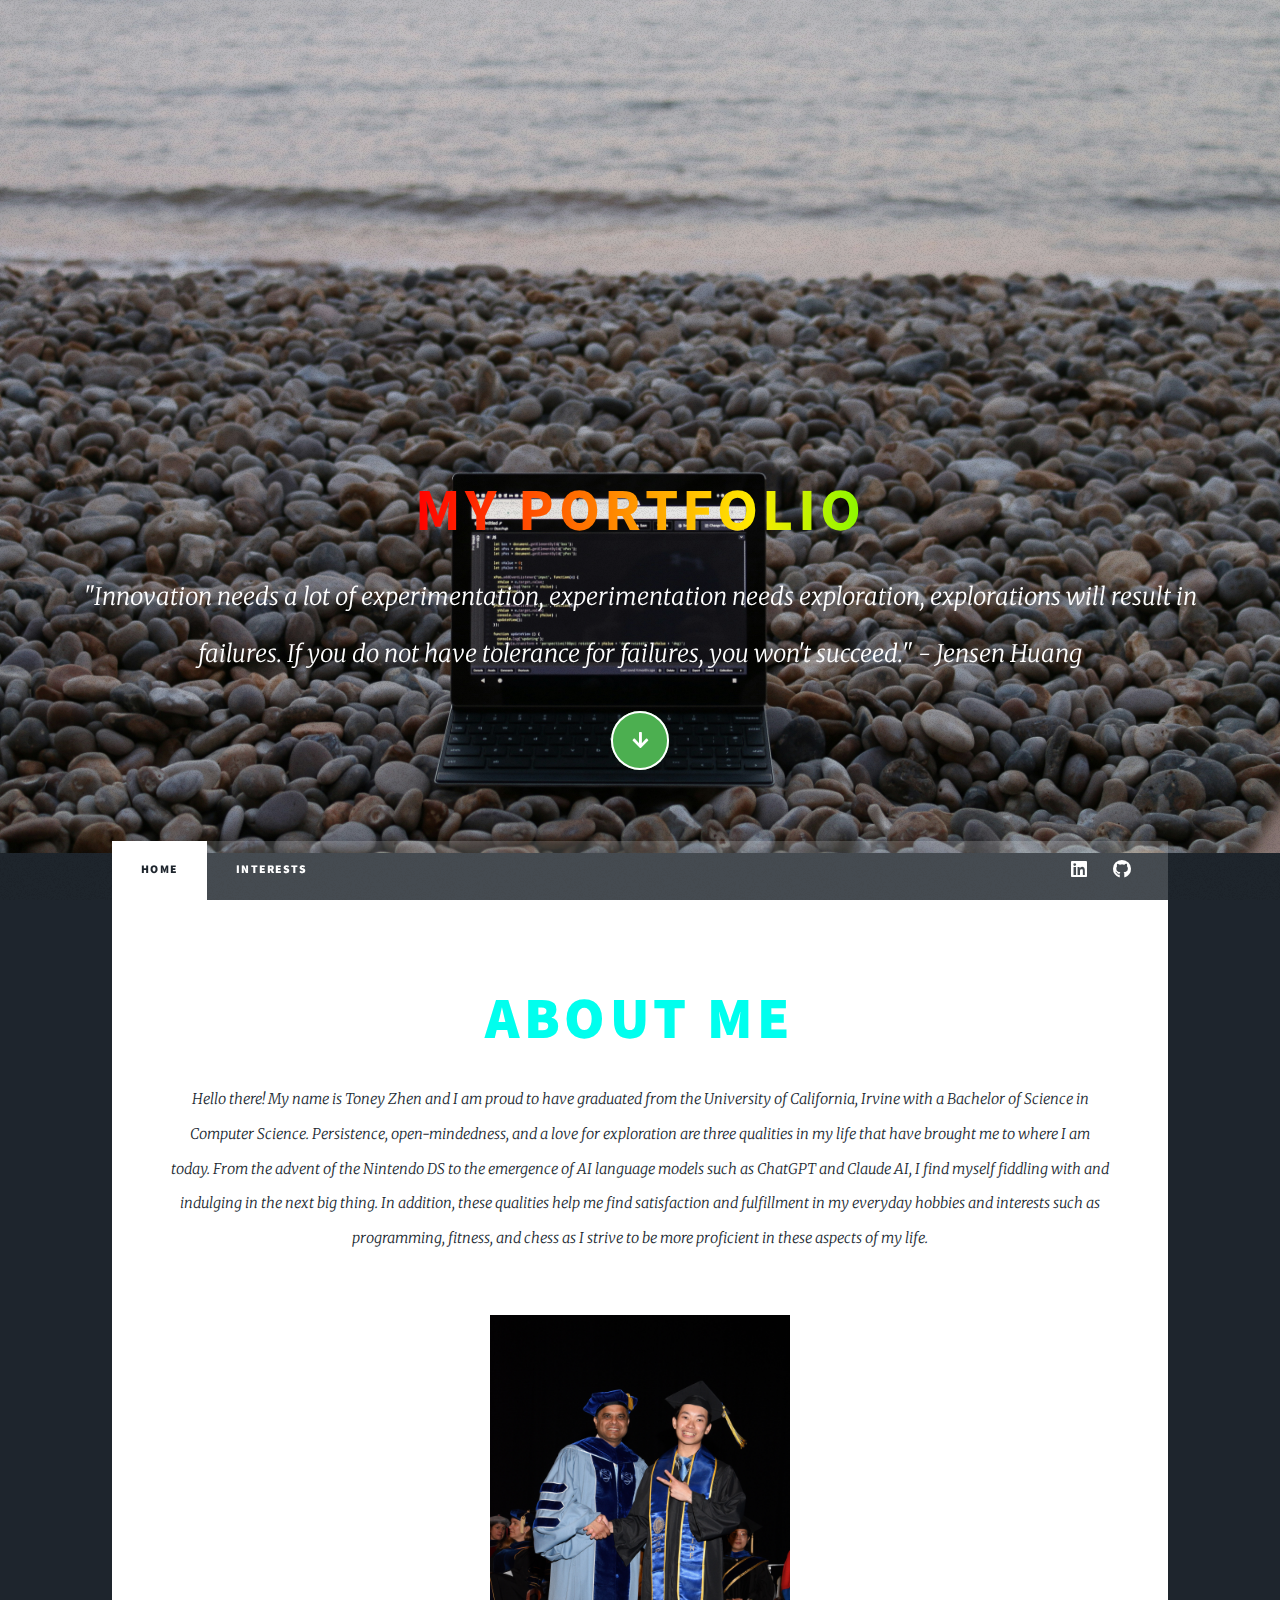
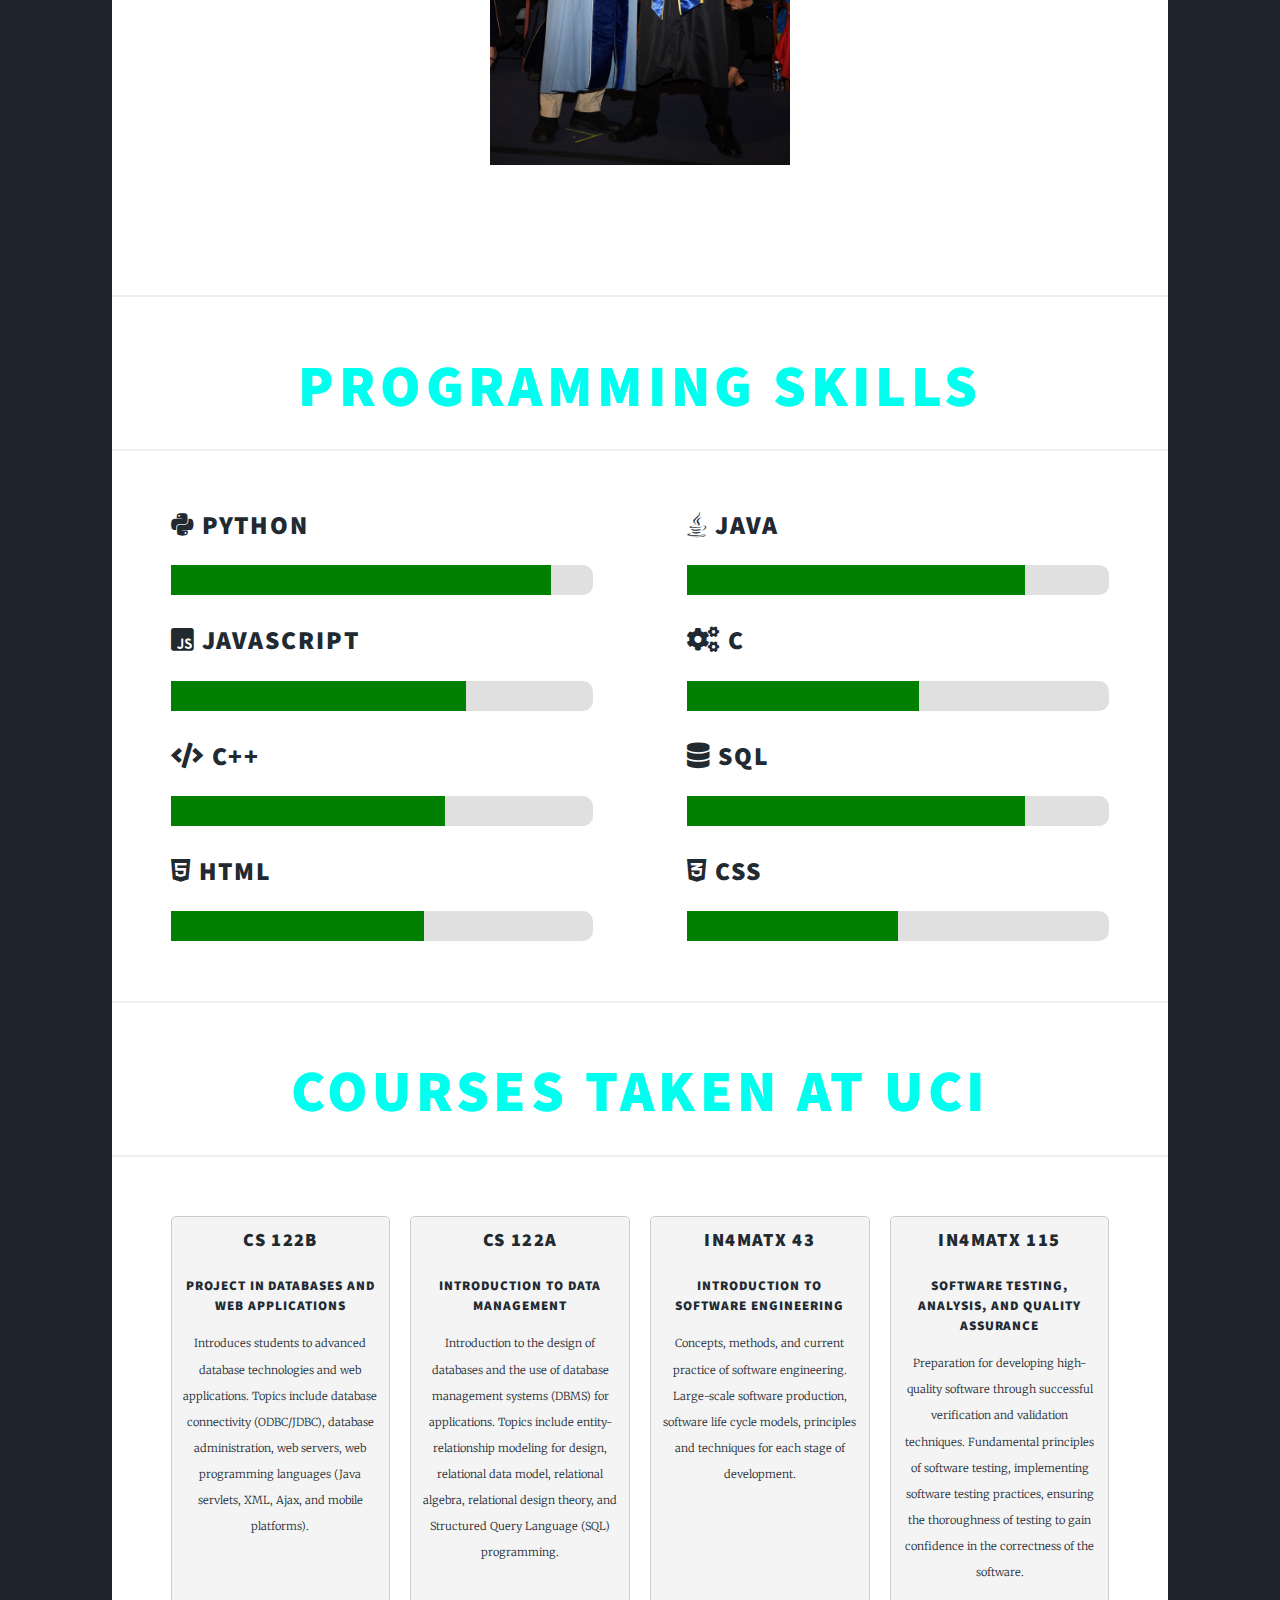
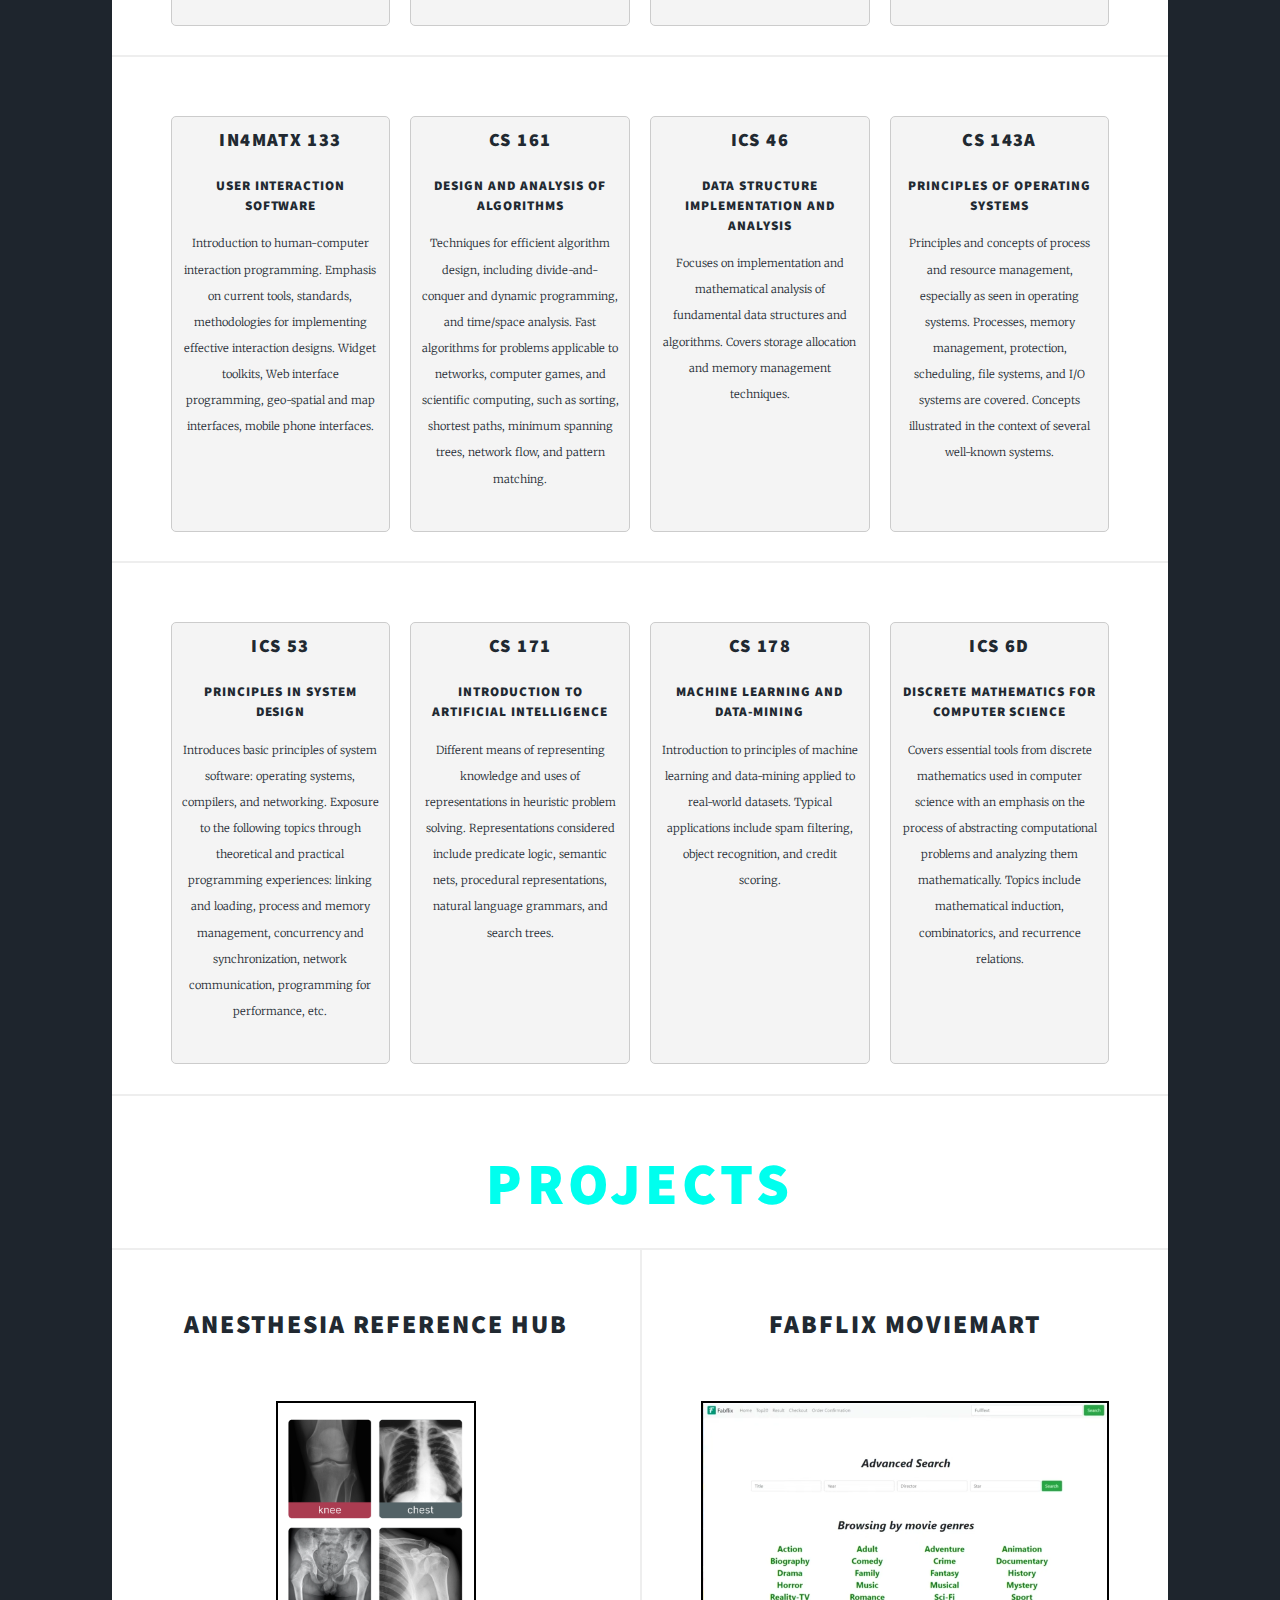
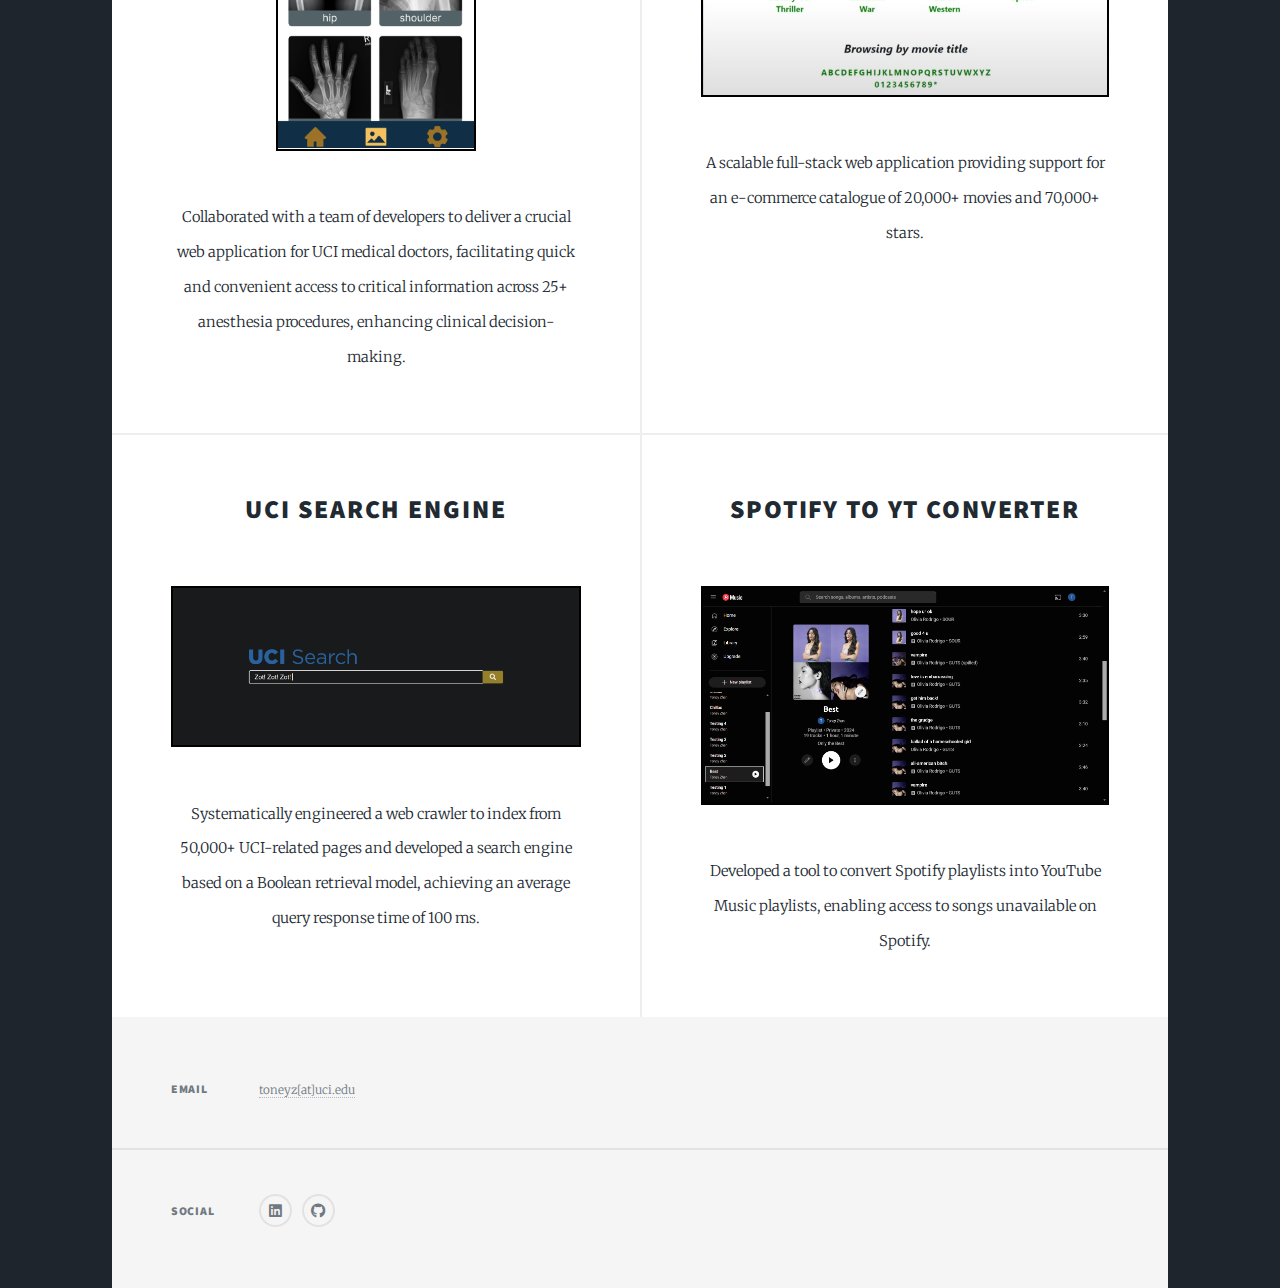
==== index.html @ d5b1a34b "Add files via upload" ====
<!DOCTYPE HTML>
<!--
	Massively by HTML5 UP
	html5up.net | @ajlkn
	Free for personal and commercial use under the CCA 3.0 license (html5up.net/license)
-->
<html>
	<head>
		<title>Toney's Portfolio</title>
		<meta charset="utf-8" />
		<meta name="viewport" content="width=device-width, initial-scale=1, user-scalable=no" />
		<link rel="stylesheet" href="assets/css/main.css" />
		<noscript><link rel="stylesheet" href="assets/css/noscript.css" /></noscript>
		
	</head>
	<body class="is-preload">

		<!-- Wrapper -->
			<div id="wrapper" class="fade-in">

				<!-- Intro -->
					<div id="intro">
						<style>
							@keyframes wave-animation {
								0% {
									background-position: 0% 50%;
								}
								100% {
									background-position: 100% 50%;
								}
							}
						</style>

						<h1 style="
						font-size: 60px; 
						font-weight: bold; 
						text-transform: uppercase; 
						background: linear-gradient(90deg, 
									#ff0000, #ff7300, #ffeb00, #47ff00, 
									#00ffee, #002bff, #7a00ff, #ff00e0, #ff0000); 
						background-size: 300% 300%; 
						background-clip: text; 
						-webkit-text-fill-color: transparent; 
						animation: wave-animation 4s infinite linear;
					">My Portfolio</h1>

						<p style="font-size: 24px;" >"Innovation needs a lot of experimentation, experimentation needs exploration, explorations will result in failures. If you do not have tolerance for failures, you won't succeed." - Jensen Huang</p>
						<ul class="actions">
							<li><a href="#header" class="button icon solid solo fa-arrow-down scrolly" style="background-color: #4CAF50; color: white;">Continue</a></li>
						</ul>
					</div>

				<!-- Header -->
					<header id="header">
						<a class="logo">Toney Zhen</a>
					</header>

				<!-- Nav -->
					<nav id="nav">
						<ul class="links">
							<li class="active"><a href="index.html">Home</a></li>
							<li><a href="interests.html">Interests</a></li>
							<!-- <li><a href="elements.html">Elements Reference</a></li> -->
						</ul>
						<ul class="icons">
							<!-- <li><a href="#" class="icon brands fa-twitter"><span class="label">Twitter</span></a></li>
							<li><a href="#" class="icon brands fa-facebook-f"><span class="label">Facebook</span></a></li>
							<li><a href="#" class="icon brands fa-instagram"><span class="label">Instagram</span></a></li> -->
							<li><a href="https://www.linkedin.com/in/toney-zhen/" target="_blank" class="icon brands fa-linkedin"><span class="label">LinkedIn</span></a></li>
							<li><a href="https://github.com/toneyzhen" target="_blank" class="icon brands fa-github"><span class="label">GitHub</span></a></li>
						</ul>
					</nav>

				<!-- Main -->
					<div id="main">

						<!-- <style>
							h2 {
								color:#00ffee;
							}
						</style> -->

						<!-- Featured Post -->
							<article class="post featured">
								<header class="major">
									<!-- <span class="date">April 25, 2017</span> -->
									<h2 style="color:#00ffee;"><a>About Me</a></h2>
									<p>Hello there! My name is Toney Zhen and I am proud to have graduated from the University
										of California, Irvine with a Bachelor of Science in Computer Science.
										Persistence, open-mindedness, and a love for exploration are three 
										qualities in my life that have brought me to where I am today. From the 
										advent of the Nintendo DS to the emergence of AI language models such as 
										ChatGPT and Claude AI, I find myself fiddling with and indulging in the 
										next big thing. In addition, these qualities help me find satisfaction and 
										fulfillment in my everyday hobbies and interests such as programming, fitness, and chess 
										as I strive to be more proficient in these aspects of my life.</p>
								</header>
								<a class="image main"><img src="images/gradphoto.jpg" 
									style="width: 300px; height: 450px; display: inline-block;" alt="photo of me at graduation" /></a>
								<!-- <ul class="actions special"> -->
									<!-- <li><a href="#" class="button large">Full Story</a></li> -->
								<!-- </ul> -->
							</article>

							<!-- <h2>Styled Static Progress Bar (Inline)</h2>
							<progress value="70" max="100" style="width: 100%; height: 30px; border-radius: 10px; appearance: none; background-color: #a90f0f;">
								<span>Your browser does not support the progress element.</span>
							</progress> -->

							<!-- <title>Two Columns of Progress Bars</title> -->
							<style>
								/* Flex container for two columns */
								.progress-container {
									display: flex;
									justify-content: space-between; /* Space between the columns */
									gap: 30px; /* Adds space between the two columns */
									padding: 20px;
								}

								/* Style for the progress bars */
								progress {
									width: 100%;
									height: 30px;
									border-radius: 10px;
									appearance: none;
									margin-bottom: 20px; /* Adds space between progress bars in the same column */
								}

								/* For Webkit browsers (Chrome, Safari) */
								progress::-webkit-progress-bar {
									background-color: #e0e0e0; /* Light grey background */
									border-radius: 10px;
								}
							</style>

							<h1 style="text-align: center; color:#00ffee;">Programming Skills</h1>

							<div class="progress-container">
								<!-- Column 1 -->
								<div style="width: 45%;">
									<h2><i class="fab fa-python"></i> Python</h2>
									<progress value="90" max="100"></progress>
									<div></div>
									<h2><i class="fab fa-js-square"></i> JavaScript</h2>
									<progress value="70" max="100"></progress>
									<h2><i class="fas fa-code"></i> C++</h2>
									<progress value="65" max="100"></progress>
									<h2><i class="fab fa-html5"></i> HTML</h2>
									<progress value="60" max="100"></progress>
								</div>
								
								<!-- Column 2 -->
								<div style="width: 45%;">
									<h2><i class="fab fa-java"></i> Java</h2>
									<progress value="80" max="100"></progress>
									<h2><i class="fas fa-cogs"></i> C</h2>
									<progress value="55" max="100"></progress>
									<h2><i class="fas fa-database"></i> SQL</h2>
									<progress value="80" max="100"></progress>
									<h2><i class="fab fa-css3-alt"></i> CSS</h2>
									<progress value="50" max="100"></progress>
								</div>
							</div>




						
							<style>
								/* Flex container for the row */
								.row {
									display: flex;
									justify-content: space-between; /* Space between containers */
									/* align-items: center; Align items vertically */
									gap: 20px; /* Space between the containers */
									padding: 20px;
									align-items: stretch
								}
						
								/* Individual container styling */
								.container {
									flex: 1; /* Make all containers the same width */
									max-width: 250px; /* Set a max width */
									padding: 10px;
									background-color: #f4f4f4; /* Light gray background */
									border: 1px solid #ccc; /* Light gray border */
									text-align: center; /* Center the content */
									border-radius: 5px; /* Rounded corners */
									
								}
								.container p {
									font-size: 11px;
									text-align: center;
								}
							</style>
							<h1 style="text-align: center; color:#00ffee;">Courses Taken At UCI</h1>

							<div class="row">
								<div class="container">
									<h3>CS 122B</h3>
									<h5>Project in Databases and Web Applications</h5>
									<p>Introduces students to advanced database technologies and web applications. Topics include database connectivity (ODBC/JDBC), database administration, web servers, web programming languages (Java servlets, XML, Ajax, and mobile platforms).</p>
								</div>
								<div class="container">
									<h3>CS 122A</h3>
									<h5>Introduction to Data Management</h5>
									<p>Introduction to the design of databases and the use of database management systems (DBMS) for applications. Topics include entity-relationship modeling for design, relational data model, relational algebra, relational design theory, and Structured Query Language (SQL) programming.</p>
								</div>
								<div class="container">
									<h3>IN4MATX 43</h3>
									<h5>Introduction to Software Engineering</h5>
									<p>Concepts, methods, and current practice of software engineering. Large-scale software production, software life cycle models, principles and techniques for each stage of development.</p>
								</div>
								<div class="container">
									<h3>IN4MATX 115</h3>
									<h5>Software Testing, Analysis, and Quality Assurance</h5>
									<p>Preparation for developing high-quality software through successful veriﬁcation and validation techniques. Fundamental principles of software testing, implementing software testing practices, ensuring the thoroughness of testing to gain conﬁdence in the correctness of the software.</p>
								</div>
							</div>
							<div class="row">
								<div class="container">
									<h3>IN4MATX 133</h3>
									<h5>User Interaction Software</h5>
									<p>Introduction to human-computer interaction programming. Emphasis on current tools, standards, methodologies for implementing effective interaction designs. Widget toolkits, Web interface programming, geo-spatial and map interfaces, mobile phone interfaces.</p>
								</div>
								<div class="container">
									<h3>CS 161</h3>
									<h5>Design and Analysis of Algorithms</h5>
									<p>Techniques for efficient algorithm design, including divide-and-conquer and dynamic programming, and time/space analysis. Fast algorithms for problems applicable to networks, computer games, and scientific computing, such as sorting, shortest paths, minimum spanning trees, network flow, and pattern matching.</p>
								</div>
								<div class="container">
									<h3>ICS 46</h3>
									<h5>Data Structure Implementation and Analysis</h5>
									<p>Focuses on implementation and mathematical analysis of fundamental data structures and algorithms. Covers storage allocation and memory management techniques.</p>
								</div>
								<div class="container">
									<h3>CS 143A</h3>
									<h5>Principles of Operating Systems</h5>
									<p>Principles and concepts of process and resource management, especially as seen in operating systems. Processes, memory management, protection, scheduling, file systems, and I/O systems are covered. Concepts illustrated in the context of several well-known systems.</p>
								</div>
							</div>

							<div class="row">
								<div class="container">
									<h3>ICS 53</h3>
									<h5>Principles in System Design</h5>
									<p>Introduces basic principles of system software: operating systems, compilers, and networking. Exposure to the following topics through theoretical and practical programming experiences: linking and loading, process and memory management, concurrency and synchronization, network communication, programming for performance, etc.</p>
								</div>
								<div class="container">
									<h3>CS 171</h3>
									<h5>Introduction to Artificial Intelligence</h5>
									<p>Different means of representing knowledge and uses of representations in heuristic problem solving. Representations considered include predicate logic, semantic nets, procedural representations, natural language grammars, and search trees.</p>
								</div>
								<div class="container">
									<h3>CS 178</h3>
									<h5>Machine Learning and Data-Mining</h5>
									<p>Introduction to principles of machine learning and data-mining applied to real-world datasets. Typical applications include spam filtering, object recognition, and credit scoring.</p>
								</div>
								<div class="container">
									<h3>ICS 6D</h3>
									<h5>Discrete Mathematics for Computer Science</h5>
									<p>Covers essential tools from discrete mathematics used in computer science with an emphasis on the process of abstracting computational problems and analyzing them mathematically. Topics include mathematical induction, combinatorics, and recurrence relations.</p>
								</div>
							</div>

							
							

						<style>
							article p {
								text-align: center;
							}
						</style>
						<!-- Posts -->
						<h1 style="text-align: center; color:#00ffee;">Projects</h1>
							<section class="posts">
								<article>
									<header>
										<!-- <span class="date">April 24, 2017</span> -->
										<h2><a>Anesthesia Reference Hub
										</a></h2>
									</header>
									<a class="image fit" style="width: 200px; height: 350px; display: inline-block; border: 2px solid black;"><img src="images/anesthesia.png" alt="anesthesia reference hub application" /></a>
									<p>Collaborated with a team of developers to deliver a crucial web application for UCI medical doctors, facilitating quick and
										convenient access to critical information across 25+ anesthesia procedures, enhancing clinical decision-making.
										</p>
									<!-- <ul class="actions special">
										<li><a href="#" class="button">Full Story</a></li>
									</ul> -->
								</article>
								<article>
									<header>
										<!-- <span class="date">April 22, 2017</span> -->
										<h2><a>FabFlix MovieMart<br />
										</a></h2>
									</header>
									<a class="image fit" style="display: inline-block; border: 2px solid black;"><img src="images/fabflix.png" alt="fabflix moviemart search page" /></a>
									<p>A scalable full-stack web application providing support for an e-commerce catalogue of 20,000+ movies and 70,000+ stars.</p>
									<!-- <ul class="actions special">
										<li><a href="#" class="button">Full Story</a></li>
									</ul> -->
								</article>
								<article>
									<header>
										<!-- <span class="date">April 18, 2017</span> -->
										<h2><a>UCI Search Engine<br />
										</a></h2>
									</header>
									<a class="image fit" style="display: inline-block; border: 2px solid black;"><img src="images/ucisearchengine.png" alt="" /></a>
									<p>Systematically engineered a web crawler to index from 50,000+ UCI-related pages and developed a search engine based on a Boolean retrieval model, achieving an average query response time of 100 ms.</p>
									<!-- <ul class="actions special">
										<li><a href="#" class="button">Full Story</a></li>
									</ul> -->
								</article>
								<article>
									<header>
										<!-- <span class="date">April 14, 2017</span> -->
										<h2><a>Spotify to YT Converter<br />
										</a></h2>
									</header>
									<a class="image fit" style="display: inline-block; border: 2px solid black;"><img src="images/ytplaylistlol.png" alt="" /></a>
									<p>Developed a tool to convert Spotify playlists into YouTube Music playlists, enabling access to songs unavailable on Spotify.</p>
									<!-- <ul class="actions special">
										<li><a href="#" class="button">Full Story</a></li>
									</ul> -->
								</article>
								<!-- <article>
									<header>
										<span class="date">April 11, 2017</span>
										<h2><a href="#">Odio magna<br />
										sed consectetur</a></h2>
									</header>
									<a href="#" class="image fit"><img src="images/pic06.jpg" alt="" /></a>
									<p>Donec eget ex magna. Interdum et malesuada fames ac ante ipsum primis in faucibus. Pellentesque venenatis dolor imperdiet dolor mattis sagittis magna etiam.</p>
									<ul class="actions special">
										<li><a href="#" class="button">Full Story</a></li>
									</ul>
								</article>
								<article>
									<header>
										<span class="date">April 7, 2017</span>
										<h2><a href="#">Augue lorem<br />
										primis vestibulum</a></h2>
									</header>
									<a href="#" class="image fit"><img src="images/pic07.jpg" alt="" /></a>
									<p>Donec eget ex magna. Interdum et malesuada fames ac ante ipsum primis in faucibus. Pellentesque venenatis dolor imperdiet dolor mattis sagittis magna etiam.</p>
									<ul class="actions special">
										<li><a href="#" class="button">Full Story</a></li>
									</ul>
								</article> -->
							</section>

						<!-- Footer -->
							<!-- <footer>
								<div class="pagination">
									<a href="#" class="previous">Prev</a>
									<a href="#" class="page active">1</a>
									<a href="#" class="page">2</a>
									<a href="#" class="page">3</a>
									<span class="extra">&hellip;</span>
									<a href="#" class="page">8</a>
									<a href="#" class="page">9</a>
									<a href="#" class="page">10</a>
									<a href="#" class="next">Next</a>
								</div>
							</footer> -->

					</div>

				<!-- Footer -->
					<footer id="footer">
						<!-- <section>
							<form method="post" action="#">
								<div class="fields">
									<div class="field">
										<label for="name">Name</label>
										<input type="text" name="name" id="name" />
									</div>
									<div class="field">
										<label for="email">Email</label>
										<input type="text" name="email" id="email" />
									</div>
									<div class="field">
										<label for="message">Message</label>
										<textarea name="message" id="message" rows="3"></textarea>
									</div>
								</div>
								<ul class="actions">
									<li><input type="submit" value="Send Message" /></li>
								</ul>
							</form>
						</section> -->
						<section class="split contact">
							<!-- <section class="alt">
								<h3>Address</h3>
								<p>1234 Somewhere Road #87257<br />
								Nashville, TN 00000-0000</p>
							</section> -->
							<!-- <section>
								<h3>Phone</h3>
								<p><a href="#">(000) 000-0000</a></p>
							</section> -->
							<section>
								<h3>Email</h3>
								<p><a href="mailto:toneyz@uci.edu">toneyz[at]uci.edu</a></p>
							</section>
							<section>
								<h3>Social</h3>
								<ul class="icons alt">
									<!-- <li><a href="#" class="icon brands alt fa-twitter"><span class="label">Twitter</span></a></li>
									<li><a href="#" class="icon brands alt fa-facebook-f"><span class="label">Facebook</span></a></li>
									<li><a href="#" class="icon brands alt fa-instagram"><span class="label">Instagram</span></a></li> -->
									<li><a href="https://www.linkedin.com/in/toney-zhen/" target="_blank" class="icon brands fa-linkedin"><span class="label">LinkedIn</span></a></li>
									<li><a href="https://github.com/toneyzhen" target="_blank" class="icon brands fa-github"><span class="label">GitHub</span></a></li>
								</ul>
							</section>
						</section>
					</footer>

				<!-- Copyright -->
					<!-- <div id="copyright">
						<ul><li>&copy; Untitled</li><li>Design: <a href="https://html5up.net">HTML5 UP</a></li></ul>
					</div> -->

			</div>

		<!-- Scripts -->
			<script src="assets/js/jquery.min.js"></script>
			<script src="assets/js/jquery.scrollex.min.js"></script>
			<script src="assets/js/jquery.scrolly.min.js"></script>
			<script src="assets/js/browser.min.js"></script>
			<script src="assets/js/breakpoints.min.js"></script>
			<script src="assets/js/util.js"></script>
			<script src="assets/js/main.js"></script>

	</body>
</html>
---- assets/css/main.css ----
@import url(fontawesome-all.min.css);
@import url("https://fonts.googleapis.com/css?family=Merriweather:300,700,300italic,700italic|Source+Sans+Pro:900");

/*
	Massively by HTML5 UP
	html5up.net | @ajlkn
	Free for personal and commercial use under the CCA 3.0 license (html5up.net/license)
*/

html, body, div, span, applet, object,
iframe, h1, h2, h3, h4, h5, h6, p, blockquote,
pre, a, abbr, acronym, address, big, cite,
code, del, dfn, em, img, ins, kbd, q, s, samp,
small, strike, strong, sub, sup, tt, var, b,
u, i, center, dl, dt, dd, ol, ul, li, fieldset,
form, label, legend, table, caption, tbody,
tfoot, thead, tr, th, td, article, aside,
canvas, details, embed, figure, figcaption,
footer, header, hgroup, menu, nav, output, ruby,
section, summary, time, mark, audio, video {
	margin: 0;
	padding: 0;
	border: 0;
	font-size: 100%;
	font: inherit;
	vertical-align: baseline;}

article, aside, details, figcaption, figure,
footer, header, hgroup, menu, nav, section {
	display: block;}

body {
	line-height: 1;
}

ol, ul {
	list-style: none;
}

blockquote, q {
	quotes: none;
}

	blockquote:before, blockquote:after, q:before, q:after {
		content: '';
		content: none;
	}

table {
	border-collapse: collapse;
	border-spacing: 0;
}

body {
	-webkit-text-size-adjust: none;
}

mark {
	background-color: transparent;
	color: inherit;
}

input::-moz-focus-inner {
	border: 0;
	padding: 0;
}

input, select, textarea {
	-moz-appearance: none;
	-webkit-appearance: none;
	-ms-appearance: none;
	appearance: none;
}

/* Basic */

	@-ms-viewport {
		width: device-width;
	}

	body {
		-ms-overflow-style: scrollbar;
	}

	@media screen and (max-width: 480px) {

		html, body {
			min-width: 320px;
		}

	}

	html {
		box-sizing: border-box;
	}

	*, *:before, *:after {
		box-sizing: inherit;
	}

	body {
		background-color: #1e252d;
	}

		body.is-preload *, body.is-preload *:before, body.is-preload *:after {
			-moz-animation: none !important;
			-webkit-animation: none !important;
			-ms-animation: none !important;
			animation: none !important;
			-moz-transition: none !important;
			-webkit-transition: none !important;
			-ms-transition: none !important;
			transition: none !important;
		}

/* Type */

	html {
		font-size: 16pt;
	}

		@media screen and (max-width: 1680px) {

			html {
				font-size: 12pt;
			}

		}

		@media screen and (max-width: 1280px) {

			html {
				font-size: 11pt;
			}

		}

		@media screen and (max-width: 360px) {

			html {
				font-size: 10pt;
			}

		}

	body {
		color: #212931;
	}

	body, input, select, textarea {
		font-family: "Merriweather", Georgia, serif;
		font-weight: 300;
		font-size: 1rem;
		line-height: 2.375;
	}

	a {
		-moz-transition: color 0.2s ease-in-out, background-color 0.2s ease-in-out, border-color 0.2s ease-in-out, box-shadow 0.2s ease-in-out;
		-webkit-transition: color 0.2s ease-in-out, background-color 0.2s ease-in-out, border-color 0.2s ease-in-out, box-shadow 0.2s ease-in-out;
		-ms-transition: color 0.2s ease-in-out, background-color 0.2s ease-in-out, border-color 0.2s ease-in-out, box-shadow 0.2s ease-in-out;
		transition: color 0.2s ease-in-out, background-color 0.2s ease-in-out, border-color 0.2s ease-in-out, box-shadow 0.2s ease-in-out;
		border-bottom: dotted 1px;
		text-decoration: none;
	}

		a:hover {
			border-bottom-color: transparent;
		}

	strong, b {
		font-weight: 600;
	}

	em, i {
		font-style: italic;
	}

	p {
		text-align: justify;
		margin: 0 0 2rem 0;
	}

	h1, h2, h3, h4, h5, h6 {
		font-family: "Source Sans Pro", Helvetica, sans-serif;
		font-weight: 900;
		line-height: 1.5;
		letter-spacing: 0.075em;
		text-transform: uppercase;
		margin: 0 0 1rem 0;
	}

		h1 a, h2 a, h3 a, h4 a, h5 a, h6 a {
			border-bottom: 0;
			color: inherit;
			text-decoration: none;
		}

	h1 {
		font-size: 4rem;
		line-height: 1.1;
		margin: 0 0 2rem 0;
	}

	h2 {
		font-size: 1.75rem;
		line-height: 1.3;
		margin: 0 0 1.5rem 0;
	}

	h3 {
		font-size: 1.25rem;
		margin: 0 0 1.5rem 0;
	}

	h4 {
		font-size: 1rem;
	}

	h5 {
		font-size: 0.9rem;
	}

	h6 {
		font-size: 0.8rem;
	}

	sub {
		font-size: 0.8rem;
		position: relative;
		top: 0.5rem;
	}

	sup {
		font-size: 0.8rem;
		position: relative;
		top: -0.5rem;
	}

	blockquote {
		border-left: solid 4px;
		font-style: italic;
		margin: 0 0 2rem 0;
		padding: 0.5rem 0 0.5rem 2rem;
	}

	code {
		border: solid 2px;
		font-family: "Courier New", monospace;
		font-size: 0.9rem;
		margin: 0 0.25rem;
		padding: 0.25rem 0.65rem;
	}

	pre {
		-webkit-overflow-scrolling: touch;
		font-family: "Courier New", monospace;
		font-size: 0.9rem;
		margin: 0 0 2rem 0;
	}

		pre code {
			display: block;
			line-height: 1.75;
			padding: 1rem 1.5rem;
			overflow-x: auto;
		}

	hr {
		border: 0;
		border-bottom: solid 2px;
		margin: 3rem 0;
	}

		hr.major {
			margin: 5rem 0;
		}

	.align-left {
		text-align: left;
	}

	.align-center {
		text-align: center;
	}

	.align-right {
		text-align: right;
	}

	input, select, textarea {
		color: #212931;
	}

	a {
		color: #212931;
		border-bottom-color: rgba(33, 41, 49, 0.5);
	}

		a:hover {
			border-bottom-color: transparent;
			color: #18bfef !important;
		}

	strong, b {
		color: #212931;
	}

	h1, h2, h3, h4, h5, h6 {
		color: #212931;
	}

	blockquote {
		border-left-color: #eeeeee;
	}

	code {
		background: rgba(220, 220, 220, 0.25);
		border-color: #eeeeee;
	}

	hr {
		border-bottom-color: #eeeeee;
	}

/* Row */

	.row {
		display: flex;
		flex-wrap: wrap;
		box-sizing: border-box;
		align-items: stretch;
	}

		.row > * {
			box-sizing: border-box;
		}

		.row.gtr-uniform > * > :last-child {
			margin-bottom: 0;
		}

		.row.aln-left {
			justify-content: flex-start;
		}

		.row.aln-center {
			justify-content: center;
		}

		.row.aln-right {
			justify-content: flex-end;
		}

		.row.aln-top {
			align-items: flex-start;
		}

		.row.aln-middle {
			align-items: center;
		}

		.row.aln-bottom {
			align-items: flex-end;
		}

		.row > .imp {
			order: -1;
		}

		.row > .col-1 {
			width: 8.33333%;
		}

		.row > .off-1 {
			margin-left: 8.33333%;
		}

		.row > .col-2 {
			width: 16.66667%;
		}

		.row > .off-2 {
			margin-left: 16.66667%;
		}

		.row > .col-3 {
			width: 25%;
		}

		.row > .off-3 {
			margin-left: 25%;
		}

		.row > .col-4 {
			width: 33.33333%;
		}

		.row > .off-4 {
			margin-left: 33.33333%;
		}

		.row > .col-5 {
			width: 41.66667%;
		}

		.row > .off-5 {
			margin-left: 41.66667%;
		}

		.row > .col-6 {
			width: 50%;
		}

		.row > .off-6 {
			margin-left: 50%;
		}

		.row > .col-7 {
			width: 58.33333%;
		}

		.row > .off-7 {
			margin-left: 58.33333%;
		}

		.row > .col-8 {
			width: 66.66667%;
		}

		.row > .off-8 {
			margin-left: 66.66667%;
		}

		.row > .col-9 {
			width: 75%;
		}

		.row > .off-9 {
			margin-left: 75%;
		}

		.row > .col-10 {
			width: 83.33333%;
		}

		.row > .off-10 {
			margin-left: 83.33333%;
		}

		.row > .col-11 {
			width: 91.66667%;
		}

		.row > .off-11 {
			margin-left: 91.66667%;
		}

		.row > .col-12 {
			width: 100%;
		}

		.row > .off-12 {
			margin-left: 100%;
		}

		.row.gtr-0 {
			margin-top: 0;
			margin-left: 0rem;
		}

			.row.gtr-0 > * {
				padding: 0 0 0 0rem;
			}

			.row.gtr-0.gtr-uniform {
				margin-top: 0rem;
			}

				.row.gtr-0.gtr-uniform > * {
					padding-top: 0rem;
				}

		.row.gtr-25 {
			margin-top: 0;
			margin-left: -0.375rem;
		}

			.row.gtr-25 > * {
				padding: 0 0 0 0.375rem;
			}

			.row.gtr-25.gtr-uniform {
				margin-top: -0.375rem;
			}

				.row.gtr-25.gtr-uniform > * {
					padding-top: 0.375rem;
				}

		.row.gtr-50 {
			margin-top: 0;
			margin-left: -0.75rem;
		}

			.row.gtr-50 > * {
				padding: 0 0 0 0.75rem;
			}

			.row.gtr-50.gtr-uniform {
				margin-top: -0.75rem;
			}

				.row.gtr-50.gtr-uniform > * {
					padding-top: 0.75rem;
				}

		.row {
			margin-top: 0;
			margin-left: -1.5rem;
		}

			.row > * {
				padding: 0 0 0 1.5rem;
			}

			.row.gtr-uniform {
				margin-top: -1.5rem;
			}

				.row.gtr-uniform > * {
					padding-top: 1.5rem;
				}

		.row.gtr-150 {
			margin-top: 0;
			margin-left: -2.25rem;
		}

			.row.gtr-150 > * {
				padding: 0 0 0 2.25rem;
			}

			.row.gtr-150.gtr-uniform {
				margin-top: -2.25rem;
			}

				.row.gtr-150.gtr-uniform > * {
					padding-top: 2.25rem;
				}

		.row.gtr-200 {
			margin-top: 0;
			margin-left: -3rem;
		}

			.row.gtr-200 > * {
				padding: 0 0 0 3rem;
			}

			.row.gtr-200.gtr-uniform {
				margin-top: -3rem;
			}

				.row.gtr-200.gtr-uniform > * {
					padding-top: 3rem;
				}

		@media screen and (max-width: 1680px) {

			.row {
				display: flex;
				flex-wrap: wrap;
				box-sizing: border-box;
				align-items: stretch;
			}

				.row > * {
					box-sizing: border-box;
				}

				.row.gtr-uniform > * > :last-child {
					margin-bottom: 0;
				}

				.row.aln-left {
					justify-content: flex-start;
				}

				.row.aln-center {
					justify-content: center;
				}

				.row.aln-right {
					justify-content: flex-end;
				}

				.row.aln-top {
					align-items: flex-start;
				}

				.row.aln-middle {
					align-items: center;
				}

				.row.aln-bottom {
					align-items: flex-end;
				}

				.row > .imp-xlarge {
					order: -1;
				}

				.row > .col-1-xlarge {
					width: 8.33333%;
				}

				.row > .off-1-xlarge {
					margin-left: 8.33333%;
				}

				.row > .col-2-xlarge {
					width: 16.66667%;
				}

				.row > .off-2-xlarge {
					margin-left: 16.66667%;
				}

				.row > .col-3-xlarge {
					width: 25%;
				}

				.row > .off-3-xlarge {
					margin-left: 25%;
				}

				.row > .col-4-xlarge {
					width: 33.33333%;
				}

				.row > .off-4-xlarge {
					margin-left: 33.33333%;
				}

				.row > .col-5-xlarge {
					width: 41.66667%;
				}

				.row > .off-5-xlarge {
					margin-left: 41.66667%;
				}

				.row > .col-6-xlarge {
					width: 50%;
				}

				.row > .off-6-xlarge {
					margin-left: 50%;
				}

				.row > .col-7-xlarge {
					width: 58.33333%;
				}

				.row > .off-7-xlarge {
					margin-left: 58.33333%;
				}

				.row > .col-8-xlarge {
					width: 66.66667%;
				}

				.row > .off-8-xlarge {
					margin-left: 66.66667%;
				}

				.row > .col-9-xlarge {
					width: 75%;
				}

				.row > .off-9-xlarge {
					margin-left: 75%;
				}

				.row > .col-10-xlarge {
					width: 83.33333%;
				}

				.row > .off-10-xlarge {
					margin-left: 83.33333%;
				}

				.row > .col-11-xlarge {
					width: 91.66667%;
				}

				.row > .off-11-xlarge {
					margin-left: 91.66667%;
				}

				.row > .col-12-xlarge {
					width: 100%;
				}

				.row > .off-12-xlarge {
					margin-left: 100%;
				}

				.row.gtr-0 {
					margin-top: 0;
					margin-left: 0rem;
				}

					.row.gtr-0 > * {
						padding: 0 0 0 0rem;
					}

					.row.gtr-0.gtr-uniform {
						margin-top: 0rem;
					}

						.row.gtr-0.gtr-uniform > * {
							padding-top: 0rem;
						}

				.row.gtr-25 {
					margin-top: 0;
					margin-left: -0.375rem;
				}

					.row.gtr-25 > * {
						padding: 0 0 0 0.375rem;
					}

					.row.gtr-25.gtr-uniform {
						margin-top: -0.375rem;
					}

						.row.gtr-25.gtr-uniform > * {
							padding-top: 0.375rem;
						}

				.row.gtr-50 {
					margin-top: 0;
					margin-left: -0.75rem;
				}

					.row.gtr-50 > * {
						padding: 0 0 0 0.75rem;
					}

					.row.gtr-50.gtr-uniform {
						margin-top: -0.75rem;
					}

						.row.gtr-50.gtr-uniform > * {
							padding-top: 0.75rem;
						}

				.row {
					margin-top: 0;
					margin-left: -1.5rem;
				}

					.row > * {
						padding: 0 0 0 1.5rem;
					}

					.row.gtr-uniform {
						margin-top: -1.5rem;
					}

						.row.gtr-uniform > * {
							padding-top: 1.5rem;
						}

				.row.gtr-150 {
					margin-top: 0;
					margin-left: -2.25rem;
				}

					.row.gtr-150 > * {
						padding: 0 0 0 2.25rem;
					}

					.row.gtr-150.gtr-uniform {
						margin-top: -2.25rem;
					}

						.row.gtr-150.gtr-uniform > * {
							padding-top: 2.25rem;
						}

				.row.gtr-200 {
					margin-top: 0;
					margin-left: -3rem;
				}

					.row.gtr-200 > * {
						padding: 0 0 0 3rem;
					}

					.row.gtr-200.gtr-uniform {
						margin-top: -3rem;
					}

						.row.gtr-200.gtr-uniform > * {
							padding-top: 3rem;
						}

		}

		@media screen and (max-width: 1280px) {

			.row {
				display: flex;
				flex-wrap: wrap;
				box-sizing: border-box;
				align-items: stretch;
			}

				.row > * {
					box-sizing: border-box;
				}

				.row.gtr-uniform > * > :last-child {
					margin-bottom: 0;
				}

				.row.aln-left {
					justify-content: flex-start;
				}

				.row.aln-center {
					justify-content: center;
				}

				.row.aln-right {
					justify-content: flex-end;
				}

				.row.aln-top {
					align-items: flex-start;
				}

				.row.aln-middle {
					align-items: center;
				}

				.row.aln-bottom {
					align-items: flex-end;
				}

				.row > .imp-large {
					order: -1;
				}

				.row > .col-1-large {
					width: 8.33333%;
				}

				.row > .off-1-large {
					margin-left: 8.33333%;
				}

				.row > .col-2-large {
					width: 16.66667%;
				}

				.row > .off-2-large {
					margin-left: 16.66667%;
				}

				.row > .col-3-large {
					width: 25%;
				}

				.row > .off-3-large {
					margin-left: 25%;
				}

				.row > .col-4-large {
					width: 33.33333%;
				}

				.row > .off-4-large {
					margin-left: 33.33333%;
				}

				.row > .col-5-large {
					width: 41.66667%;
				}

				.row > .off-5-large {
					margin-left: 41.66667%;
				}

				.row > .col-6-large {
					width: 50%;
				}

				.row > .off-6-large {
					margin-left: 50%;
				}

				.row > .col-7-large {
					width: 58.33333%;
				}

				.row > .off-7-large {
					margin-left: 58.33333%;
				}

				.row > .col-8-large {
					width: 66.66667%;
				}

				.row > .off-8-large {
					margin-left: 66.66667%;
				}

				.row > .col-9-large {
					width: 75%;
				}

				.row > .off-9-large {
					margin-left: 75%;
				}

				.row > .col-10-large {
					width: 83.33333%;
				}

				.row > .off-10-large {
					margin-left: 83.33333%;
				}

				.row > .col-11-large {
					width: 91.66667%;
				}

				.row > .off-11-large {
					margin-left: 91.66667%;
				}

				.row > .col-12-large {
					width: 100%;
				}

				.row > .off-12-large {
					margin-left: 100%;
				}

				.row.gtr-0 {
					margin-top: 0;
					margin-left: 0rem;
				}

					.row.gtr-0 > * {
						padding: 0 0 0 0rem;
					}

					.row.gtr-0.gtr-uniform {
						margin-top: 0rem;
					}

						.row.gtr-0.gtr-uniform > * {
							padding-top: 0rem;
						}

				.row.gtr-25 {
					margin-top: 0;
					margin-left: -0.375rem;
				}

					.row.gtr-25 > * {
						padding: 0 0 0 0.375rem;
					}

					.row.gtr-25.gtr-uniform {
						margin-top: -0.375rem;
					}

						.row.gtr-25.gtr-uniform > * {
							padding-top: 0.375rem;
						}

				.row.gtr-50 {
					margin-top: 0;
					margin-left: -0.75rem;
				}

					.row.gtr-50 > * {
						padding: 0 0 0 0.75rem;
					}

					.row.gtr-50.gtr-uniform {
						margin-top: -0.75rem;
					}

						.row.gtr-50.gtr-uniform > * {
							padding-top: 0.75rem;
						}

				.row {
					margin-top: 0;
					margin-left: -1.5rem;
				}

					.row > * {
						padding: 0 0 0 1.5rem;
					}

					.row.gtr-uniform {
						margin-top: -1.5rem;
					}

						.row.gtr-uniform > * {
							padding-top: 1.5rem;
						}

				.row.gtr-150 {
					margin-top: 0;
					margin-left: -2.25rem;
				}

					.row.gtr-150 > * {
						padding: 0 0 0 2.25rem;
					}

					.row.gtr-150.gtr-uniform {
						margin-top: -2.25rem;
					}

						.row.gtr-150.gtr-uniform > * {
							padding-top: 2.25rem;
						}

				.row.gtr-200 {
					margin-top: 0;
					margin-left: -3rem;
				}

					.row.gtr-200 > * {
						padding: 0 0 0 3rem;
					}

					.row.gtr-200.gtr-uniform {
						margin-top: -3rem;
					}

						.row.gtr-200.gtr-uniform > * {
							padding-top: 3rem;
						}

		}

		@media screen and (max-width: 980px) {

			.row {
				display: flex;
				flex-wrap: wrap;
				box-sizing: border-box;
				align-items: stretch;
			}

				.row > * {
					box-sizing: border-box;
				}

				.row.gtr-uniform > * > :last-child {
					margin-bottom: 0;
				}

				.row.aln-left {
					justify-content: flex-start;
				}

				.row.aln-center {
					justify-content: center;
				}

				.row.aln-right {
					justify-content: flex-end;
				}

				.row.aln-top {
					align-items: flex-start;
				}

				.row.aln-middle {
					align-items: center;
				}

				.row.aln-bottom {
					align-items: flex-end;
				}

				.row > .imp-medium {
					order: -1;
				}

				.row > .col-1-medium {
					width: 8.33333%;
				}

				.row > .off-1-medium {
					margin-left: 8.33333%;
				}

				.row > .col-2-medium {
					width: 16.66667%;
				}

				.row > .off-2-medium {
					margin-left: 16.66667%;
				}

				.row > .col-3-medium {
					width: 25%;
				}

				.row > .off-3-medium {
					margin-left: 25%;
				}

				.row > .col-4-medium {
					width: 33.33333%;
				}

				.row > .off-4-medium {
					margin-left: 33.33333%;
				}

				.row > .col-5-medium {
					width: 41.66667%;
				}

				.row > .off-5-medium {
					margin-left: 41.66667%;
				}

				.row > .col-6-medium {
					width: 50%;
				}

				.row > .off-6-medium {
					margin-left: 50%;
				}

				.row > .col-7-medium {
					width: 58.33333%;
				}

				.row > .off-7-medium {
					margin-left: 58.33333%;
				}

				.row > .col-8-medium {
					width: 66.66667%;
				}

				.row > .off-8-medium {
					margin-left: 66.66667%;
				}

				.row > .col-9-medium {
					width: 75%;
				}

				.row > .off-9-medium {
					margin-left: 75%;
				}

				.row > .col-10-medium {
					width: 83.33333%;
				}

				.row > .off-10-medium {
					margin-left: 83.33333%;
				}

				.row > .col-11-medium {
					width: 91.66667%;
				}

				.row > .off-11-medium {
					margin-left: 91.66667%;
				}

				.row > .col-12-medium {
					width: 100%;
				}

				.row > .off-12-medium {
					margin-left: 100%;
				}

				.row.gtr-0 {
					margin-top: 0;
					margin-left: 0rem;
				}

					.row.gtr-0 > * {
						padding: 0 0 0 0rem;
					}

					.row.gtr-0.gtr-uniform {
						margin-top: 0rem;
					}

						.row.gtr-0.gtr-uniform > * {
							padding-top: 0rem;
						}

				.row.gtr-25 {
					margin-top: 0;
					margin-left: -0.375rem;
				}

					.row.gtr-25 > * {
						padding: 0 0 0 0.375rem;
					}

					.row.gtr-25.gtr-uniform {
						margin-top: -0.375rem;
					}

						.row.gtr-25.gtr-uniform > * {
							padding-top: 0.375rem;
						}

				.row.gtr-50 {
					margin-top: 0;
					margin-left: -0.75rem;
				}

					.row.gtr-50 > * {
						padding: 0 0 0 0.75rem;
					}

					.row.gtr-50.gtr-uniform {
						margin-top: -0.75rem;
					}

						.row.gtr-50.gtr-uniform > * {
							padding-top: 0.75rem;
						}

				.row {
					margin-top: 0;
					margin-left: -1.5rem;
				}

					.row > * {
						padding: 0 0 0 1.5rem;
					}

					.row.gtr-uniform {
						margin-top: -1.5rem;
					}

						.row.gtr-uniform > * {
							padding-top: 1.5rem;
						}

				.row.gtr-150 {
					margin-top: 0;
					margin-left: -2.25rem;
				}

					.row.gtr-150 > * {
						padding: 0 0 0 2.25rem;
					}

					.row.gtr-150.gtr-uniform {
						margin-top: -2.25rem;
					}

						.row.gtr-150.gtr-uniform > * {
							padding-top: 2.25rem;
						}

				.row.gtr-200 {
					margin-top: 0;
					margin-left: -3rem;
				}

					.row.gtr-200 > * {
						padding: 0 0 0 3rem;
					}

					.row.gtr-200.gtr-uniform {
						margin-top: -3rem;
					}

						.row.gtr-200.gtr-uniform > * {
							padding-top: 3rem;
						}

		}

		@media screen and (max-width: 736px) {

			.row {
				display: flex;
				flex-wrap: wrap;
				box-sizing: border-box;
				align-items: stretch;
			}

				.row > * {
					box-sizing: border-box;
				}

				.row.gtr-uniform > * > :last-child {
					margin-bottom: 0;
				}

				.row.aln-left {
					justify-content: flex-start;
				}

				.row.aln-center {
					justify-content: center;
				}

				.row.aln-right {
					justify-content: flex-end;
				}

				.row.aln-top {
					align-items: flex-start;
				}

				.row.aln-middle {
					align-items: center;
				}

				.row.aln-bottom {
					align-items: flex-end;
				}

				.row > .imp-small {
					order: -1;
				}

				.row > .col-1-small {
					width: 8.33333%;
				}

				.row > .off-1-small {
					margin-left: 8.33333%;
				}

				.row > .col-2-small {
					width: 16.66667%;
				}

				.row > .off-2-small {
					margin-left: 16.66667%;
				}

				.row > .col-3-small {
					width: 25%;
				}

				.row > .off-3-small {
					margin-left: 25%;
				}

				.row > .col-4-small {
					width: 33.33333%;
				}

				.row > .off-4-small {
					margin-left: 33.33333%;
				}

				.row > .col-5-small {
					width: 41.66667%;
				}

				.row > .off-5-small {
					margin-left: 41.66667%;
				}

				.row > .col-6-small {
					width: 50%;
				}

				.row > .off-6-small {
					margin-left: 50%;
				}

				.row > .col-7-small {
					width: 58.33333%;
				}

				.row > .off-7-small {
					margin-left: 58.33333%;
				}

				.row > .col-8-small {
					width: 66.66667%;
				}

				.row > .off-8-small {
					margin-left: 66.66667%;
				}

				.row > .col-9-small {
					width: 75%;
				}

				.row > .off-9-small {
					margin-left: 75%;
				}

				.row > .col-10-small {
					width: 83.33333%;
				}

				.row > .off-10-small {
					margin-left: 83.33333%;
				}

				.row > .col-11-small {
					width: 91.66667%;
				}

				.row > .off-11-small {
					margin-left: 91.66667%;
				}

				.row > .col-12-small {
					width: 100%;
				}

				.row > .off-12-small {
					margin-left: 100%;
				}

				.row.gtr-0 {
					margin-top: 0;
					margin-left: 0rem;
				}

					.row.gtr-0 > * {
						padding: 0 0 0 0rem;
					}

					.row.gtr-0.gtr-uniform {
						margin-top: 0rem;
					}

						.row.gtr-0.gtr-uniform > * {
							padding-top: 0rem;
						}

				.row.gtr-25 {
					margin-top: 0;
					margin-left: -0.375rem;
				}

					.row.gtr-25 > * {
						padding: 0 0 0 0.375rem;
					}

					.row.gtr-25.gtr-uniform {
						margin-top: -0.375rem;
					}

						.row.gtr-25.gtr-uniform > * {
							padding-top: 0.375rem;
						}

				.row.gtr-50 {
					margin-top: 0;
					margin-left: -0.75rem;
				}

					.row.gtr-50 > * {
						padding: 0 0 0 0.75rem;
					}

					.row.gtr-50.gtr-uniform {
						margin-top: -0.75rem;
					}

						.row.gtr-50.gtr-uniform > * {
							padding-top: 0.75rem;
						}

				.row {
					margin-top: 0;
					margin-left: -1.5rem;
				}

					.row > * {
						padding: 0 0 0 1.5rem;
					}

					.row.gtr-uniform {
						margin-top: -1.5rem;
					}

						.row.gtr-uniform > * {
							padding-top: 1.5rem;
						}

				.row.gtr-150 {
					margin-top: 0;
					margin-left: -2.25rem;
				}

					.row.gtr-150 > * {
						padding: 0 0 0 2.25rem;
					}

					.row.gtr-150.gtr-uniform {
						margin-top: -2.25rem;
					}

						.row.gtr-150.gtr-uniform > * {
							padding-top: 2.25rem;
						}

				.row.gtr-200 {
					margin-top: 0;
					margin-left: -3rem;
				}

					.row.gtr-200 > * {
						padding: 0 0 0 3rem;
					}

					.row.gtr-200.gtr-uniform {
						margin-top: -3rem;
					}

						.row.gtr-200.gtr-uniform > * {
							padding-top: 3rem;
						}

		}

		@media screen and (max-width: 480px) {

			.row {
				display: flex;
				flex-wrap: wrap;
				box-sizing: border-box;
				align-items: stretch;
			}

				.row > * {
					box-sizing: border-box;
				}

				.row.gtr-uniform > * > :last-child {
					margin-bottom: 0;
				}

				.row.aln-left {
					justify-content: flex-start;
				}

				.row.aln-center {
					justify-content: center;
				}

				.row.aln-right {
					justify-content: flex-end;
				}

				.row.aln-top {
					align-items: flex-start;
				}

				.row.aln-middle {
					align-items: center;
				}

				.row.aln-bottom {
					align-items: flex-end;
				}

				.row > .imp-xsmall {
					order: -1;
				}

				.row > .col-1-xsmall {
					width: 8.33333%;
				}

				.row > .off-1-xsmall {
					margin-left: 8.33333%;
				}

				.row > .col-2-xsmall {
					width: 16.66667%;
				}

				.row > .off-2-xsmall {
					margin-left: 16.66667%;
				}

				.row > .col-3-xsmall {
					width: 25%;
				}

				.row > .off-3-xsmall {
					margin-left: 25%;
				}

				.row > .col-4-xsmall {
					width: 33.33333%;
				}

				.row > .off-4-xsmall {
					margin-left: 33.33333%;
				}

				.row > .col-5-xsmall {
					width: 41.66667%;
				}

				.row > .off-5-xsmall {
					margin-left: 41.66667%;
				}

				.row > .col-6-xsmall {
					width: 50%;
				}

				.row > .off-6-xsmall {
					margin-left: 50%;
				}

				.row > .col-7-xsmall {
					width: 58.33333%;
				}

				.row > .off-7-xsmall {
					margin-left: 58.33333%;
				}

				.row > .col-8-xsmall {
					width: 66.66667%;
				}

				.row > .off-8-xsmall {
					margin-left: 66.66667%;
				}

				.row > .col-9-xsmall {
					width: 75%;
				}

				.row > .off-9-xsmall {
					margin-left: 75%;
				}

				.row > .col-10-xsmall {
					width: 83.33333%;
				}

				.row > .off-10-xsmall {
					margin-left: 83.33333%;
				}

				.row > .col-11-xsmall {
					width: 91.66667%;
				}

				.row > .off-11-xsmall {
					margin-left: 91.66667%;
				}

				.row > .col-12-xsmall {
					width: 100%;
				}

				.row > .off-12-xsmall {
					margin-left: 100%;
				}

				.row.gtr-0 {
					margin-top: 0;
					margin-left: 0rem;
				}

					.row.gtr-0 > * {
						padding: 0 0 0 0rem;
					}

					.row.gtr-0.gtr-uniform {
						margin-top: 0rem;
					}

						.row.gtr-0.gtr-uniform > * {
							padding-top: 0rem;
						}

				.row.gtr-25 {
					margin-top: 0;
					margin-left: -0.375rem;
				}

					.row.gtr-25 > * {
						padding: 0 0 0 0.375rem;
					}

					.row.gtr-25.gtr-uniform {
						margin-top: -0.375rem;
					}

						.row.gtr-25.gtr-uniform > * {
							padding-top: 0.375rem;
						}

				.row.gtr-50 {
					margin-top: 0;
					margin-left: -0.75rem;
				}

					.row.gtr-50 > * {
						padding: 0 0 0 0.75rem;
					}

					.row.gtr-50.gtr-uniform {
						margin-top: -0.75rem;
					}

						.row.gtr-50.gtr-uniform > * {
							padding-top: 0.75rem;
						}

				.row {
					margin-top: 0;
					margin-left: -1.5rem;
				}

					.row > * {
						padding: 0 0 0 1.5rem;
					}

					.row.gtr-uniform {
						margin-top: -1.5rem;
					}

						.row.gtr-uniform > * {
							padding-top: 1.5rem;
						}

				.row.gtr-150 {
					margin-top: 0;
					margin-left: -2.25rem;
				}

					.row.gtr-150 > * {
						padding: 0 0 0 2.25rem;
					}

					.row.gtr-150.gtr-uniform {
						margin-top: -2.25rem;
					}

						.row.gtr-150.gtr-uniform > * {
							padding-top: 2.25rem;
						}

				.row.gtr-200 {
					margin-top: 0;
					margin-left: -3rem;
				}

					.row.gtr-200 > * {
						padding: 0 0 0 3rem;
					}

					.row.gtr-200.gtr-uniform {
						margin-top: -3rem;
					}

						.row.gtr-200.gtr-uniform > * {
							padding-top: 3rem;
						}

		}

		@media screen and (max-width: 360px) {

			.row {
				display: flex;
				flex-wrap: wrap;
				box-sizing: border-box;
				align-items: stretch;
			}

				.row > * {
					box-sizing: border-box;
				}

				.row.gtr-uniform > * > :last-child {
					margin-bottom: 0;
				}

				.row.aln-left {
					justify-content: flex-start;
				}

				.row.aln-center {
					justify-content: center;
				}

				.row.aln-right {
					justify-content: flex-end;
				}

				.row.aln-top {
					align-items: flex-start;
				}

				.row.aln-middle {
					align-items: center;
				}

				.row.aln-bottom {
					align-items: flex-end;
				}

				.row > .imp-xxsmall {
					order: -1;
				}

				.row > .col-1-xxsmall {
					width: 8.33333%;
				}

				.row > .off-1-xxsmall {
					margin-left: 8.33333%;
				}

				.row > .col-2-xxsmall {
					width: 16.66667%;
				}

				.row > .off-2-xxsmall {
					margin-left: 16.66667%;
				}

				.row > .col-3-xxsmall {
					width: 25%;
				}

				.row > .off-3-xxsmall {
					margin-left: 25%;
				}

				.row > .col-4-xxsmall {
					width: 33.33333%;
				}

				.row > .off-4-xxsmall {
					margin-left: 33.33333%;
				}

				.row > .col-5-xxsmall {
					width: 41.66667%;
				}

				.row > .off-5-xxsmall {
					margin-left: 41.66667%;
				}

				.row > .col-6-xxsmall {
					width: 50%;
				}

				.row > .off-6-xxsmall {
					margin-left: 50%;
				}

				.row > .col-7-xxsmall {
					width: 58.33333%;
				}

				.row > .off-7-xxsmall {
					margin-left: 58.33333%;
				}

				.row > .col-8-xxsmall {
					width: 66.66667%;
				}

				.row > .off-8-xxsmall {
					margin-left: 66.66667%;
				}

				.row > .col-9-xxsmall {
					width: 75%;
				}

				.row > .off-9-xxsmall {
					margin-left: 75%;
				}

				.row > .col-10-xxsmall {
					width: 83.33333%;
				}

				.row > .off-10-xxsmall {
					margin-left: 83.33333%;
				}

				.row > .col-11-xxsmall {
					width: 91.66667%;
				}

				.row > .off-11-xxsmall {
					margin-left: 91.66667%;
				}

				.row > .col-12-xxsmall {
					width: 100%;
				}

				.row > .off-12-xxsmall {
					margin-left: 100%;
				}

				.row.gtr-0 {
					margin-top: 0;
					margin-left: 0rem;
				}

					.row.gtr-0 > * {
						padding: 0 0 0 0rem;
					}

					.row.gtr-0.gtr-uniform {
						margin-top: 0rem;
					}

						.row.gtr-0.gtr-uniform > * {
							padding-top: 0rem;
						}

				.row.gtr-25 {
					margin-top: 0;
					margin-left: -0.375rem;
				}

					.row.gtr-25 > * {
						padding: 0 0 0 0.375rem;
					}

					.row.gtr-25.gtr-uniform {
						margin-top: -0.375rem;
					}

						.row.gtr-25.gtr-uniform > * {
							padding-top: 0.375rem;
						}

				.row.gtr-50 {
					margin-top: 0;
					margin-left: -0.75rem;
				}

					.row.gtr-50 > * {
						padding: 0 0 0 0.75rem;
					}

					.row.gtr-50.gtr-uniform {
						margin-top: -0.75rem;
					}

						.row.gtr-50.gtr-uniform > * {
							padding-top: 0.75rem;
						}

				.row {
					margin-top: 0;
					margin-left: -1.5rem;
				}

					.row > * {
						padding: 0 0 0 1.5rem;
					}

					.row.gtr-uniform {
						margin-top: -1.5rem;
					}

						.row.gtr-uniform > * {
							padding-top: 1.5rem;
						}

				.row.gtr-150 {
					margin-top: 0;
					margin-left: -2.25rem;
				}

					.row.gtr-150 > * {
						padding: 0 0 0 2.25rem;
					}

					.row.gtr-150.gtr-uniform {
						margin-top: -2.25rem;
					}

						.row.gtr-150.gtr-uniform > * {
							padding-top: 2.25rem;
						}

				.row.gtr-200 {
					margin-top: 0;
					margin-left: -3rem;
				}

					.row.gtr-200 > * {
						padding: 0 0 0 3rem;
					}

					.row.gtr-200.gtr-uniform {
						margin-top: -3rem;
					}

						.row.gtr-200.gtr-uniform > * {
							padding-top: 3rem;
						}

		}

/* Box */

	.box {
		border: solid 2px;
		margin-bottom: 2rem;
		padding: 1.5rem;
	}

		.box > :last-child,
		.box > :last-child > :last-child,
		.box > :last-child > :last-child > :last-child {
			margin-bottom: 0;
		}

		.box.alt {
			border: 0;
			border-radius: 0;
			padding: 0;
		}

	.box {
		border-color: #eeeeee;
	}

/* Button */

	input[type="submit"],
	input[type="reset"],
	input[type="button"],
	button,
	.button {
		-moz-appearance: none;
		-webkit-appearance: none;
		-ms-appearance: none;
		appearance: none;
		-moz-transition: background-color 0.2s ease-in-out, box-shadow 0.2s ease-in-out, color 0.2s ease-in-out;
		-webkit-transition: background-color 0.2s ease-in-out, box-shadow 0.2s ease-in-out, color 0.2s ease-in-out;
		-ms-transition: background-color 0.2s ease-in-out, box-shadow 0.2s ease-in-out, color 0.2s ease-in-out;
		transition: background-color 0.2s ease-in-out, box-shadow 0.2s ease-in-out, color 0.2s ease-in-out;
		border: 0;
		border-radius: 0;
		cursor: pointer;
		display: inline-block;
		font-family: "Source Sans Pro", Helvetica, sans-serif;
		font-size: 0.8rem;
		font-weight: 900;
		letter-spacing: 0.075em;
		height: 3rem;
		line-height: 3rem;
		padding: 0 2rem;
		text-align: center;
		text-decoration: none;
		text-transform: uppercase;
		white-space: nowrap;
	}

		input[type="submit"].icon:before,
		input[type="reset"].icon:before,
		input[type="button"].icon:before,
		button.icon:before,
		.button.icon:before {
			margin-right: 0.5rem;
		}

		input[type="submit"].icon.solo,
		input[type="reset"].icon.solo,
		input[type="button"].icon.solo,
		button.icon.solo,
		.button.icon.solo {
			position: relative;
			width: 4rem;
			height: 4rem;
			line-height: 4rem;
			border-radius: 4rem;
			text-indent: 4rem;
			overflow: hidden;
			padding: 0;
			white-space: nowrap;
		}

			input[type="submit"].icon.solo:before,
			input[type="reset"].icon.solo:before,
			input[type="button"].icon.solo:before,
			button.icon.solo:before,
			.button.icon.solo:before {
				position: absolute;
				display: block;
				top: 0;
				left: 0;
				width: inherit;
				height: inherit;
				line-height: inherit;
				font-size: 1.25rem;
				margin-right: 0;
				text-align: center;
				text-indent: 0;
			}

		input[type="submit"].fit,
		input[type="reset"].fit,
		input[type="button"].fit,
		button.fit,
		.button.fit {
			width: 100%;
		}

		input[type="submit"].small,
		input[type="reset"].small,
		input[type="button"].small,
		button.small,
		.button.small {
			font-size: 0.7rem;
			height: 2.5rem;
			line-height: 2.5rem;
			padding: 0 1.5rem;
		}

		input[type="submit"].large,
		input[type="reset"].large,
		input[type="button"].large,
		button.large,
		.button.large {
			font-size: 0.9rem;
			height: 3.5rem;
			line-height: 3.5rem;
			padding: 0 2.75rem;
		}

		@media screen and (max-width: 980px) {

			input[type="submit"],
			input[type="reset"],
			input[type="button"],
			button,
			.button {
				font-size: 0.9rem;
				height: 3.25rem;
				line-height: 3.25rem;
			}

				input[type="submit"].large,
				input[type="reset"].large,
				input[type="button"].large,
				button.large,
				.button.large {
					font-size: 1rem;
					height: 3.75rem;
					line-height: 3.75rem;
				}

		}

		input[type="submit"].disabled, input[type="submit"]:disabled,
		input[type="reset"].disabled,
		input[type="reset"]:disabled,
		input[type="button"].disabled,
		input[type="button"]:disabled,
		button.disabled,
		button:disabled,
		.button.disabled,
		.button:disabled {
			pointer-events: none;
			opacity: 0.25;
		}

	input[type="submit"],
	input[type="reset"],
	input[type="button"],
	button,
	.button {
		background-color: transparent;
		box-shadow: inset 0 0 0 2px #212931;
		color: #212931 !important;
	}

		input[type="submit"]:hover,
		input[type="reset"]:hover,
		input[type="button"]:hover,
		button:hover,
		.button:hover {
			box-shadow: inset 0 0 0 2px #18bfef;
			color: #18bfef !important;
		}

		input[type="submit"].primary,
		input[type="reset"].primary,
		input[type="button"].primary,
		button.primary,
		.button.primary {
			background-color: #212931;
			box-shadow: none;
			color: #ffffff !important;
		}

			input[type="submit"].primary:hover,
			input[type="reset"].primary:hover,
			input[type="button"].primary:hover,
			button.primary:hover,
			.button.primary:hover {
				background-color: #18bfef;
			}

/* Form */

	form {
		margin: 0 0 2rem 0;
	}

		form > :last-child {
			margin-bottom: 0;
		}

		form > .fields {
			display: -moz-flex;
			display: -webkit-flex;
			display: -ms-flex;
			display: flex;
			-moz-flex-wrap: wrap;
			-webkit-flex-wrap: wrap;
			-ms-flex-wrap: wrap;
			flex-wrap: wrap;
			width: calc(100% + 3rem);
			margin: -1.5rem 0 2rem -1.5rem;
		}

			form > .fields > .field {
				-moz-flex-grow: 0;
				-webkit-flex-grow: 0;
				-ms-flex-grow: 0;
				flex-grow: 0;
				-moz-flex-shrink: 0;
				-webkit-flex-shrink: 0;
				-ms-flex-shrink: 0;
				flex-shrink: 0;
				padding: 1.5rem 0 0 1.5rem;
				width: calc(100% - 1.5rem);
			}

				form > .fields > .field.half {
					width: calc(50% - 0.75rem);
				}

				form > .fields > .field.third {
					width: calc(100%/3 - 0.5rem);
				}

				form > .fields > .field.quarter {
					width: calc(25% - 0.375rem);
				}

		@media screen and (max-width: 480px) {

			form > .fields {
				width: calc(100% + 3rem);
				margin: -1.5rem 0 2rem -1.5rem;
			}

				form > .fields > .field {
					padding: 1.5rem 0 0 1.5rem;
					width: calc(100% - 1.5rem);
				}

					form > .fields > .field.half {
						width: calc(100% - 1.5rem);
					}

					form > .fields > .field.third {
						width: calc(100% - 1.5rem);
					}

					form > .fields > .field.quarter {
						width: calc(100% - 1.5rem);
					}

		}

	label {
		display: block;
		font-family: "Source Sans Pro", Helvetica, sans-serif;
		font-weight: 900;
		line-height: 1.5;
		letter-spacing: 0.075em;
		font-size: 0.8rem;
		text-transform: uppercase;
		margin: 0 0 0.75rem 0;
	}

		@media screen and (max-width: 980px) {

			label {
				font-size: 0.9rem;
			}

		}

	input[type="text"],
	input[type="password"],
	input[type="email"],
	select,
	textarea {
		-moz-appearance: none;
		-webkit-appearance: none;
		-ms-appearance: none;
		appearance: none;
		background: transparent;
		border-radius: 0;
		border: solid 2px;
		color: inherit;
		display: block;
		outline: 0;
		padding: 0 1rem;
		text-decoration: none;
		width: 100%;
	}

		input[type="text"]:invalid,
		input[type="password"]:invalid,
		input[type="email"]:invalid,
		select:invalid,
		textarea:invalid {
			box-shadow: none;
		}

	select {
		background-size: 1.25rem;
		background-repeat: no-repeat;
		background-position: calc(100% - 1rem) center;
		height: 3rem;
		padding-right: 3rem;
		text-overflow: ellipsis;
	}

		select:focus::-ms-value {
			background-color: transparent;
		}

		select::-ms-expand {
			display: none;
		}

	input[type="text"],
	input[type="password"],
	input[type="email"],
	select {
		height: 3rem;
	}

	textarea {
		padding: 0.75rem 1rem;
	}

	input[type="checkbox"],
	input[type="radio"] {
		-moz-appearance: none;
		-webkit-appearance: none;
		-ms-appearance: none;
		appearance: none;
		display: block;
		float: left;
		margin-right: -2rem;
		opacity: 0;
		width: 1rem;
		z-index: -1;
	}

		input[type="checkbox"] + label,
		input[type="radio"] + label {
			text-decoration: none;
			cursor: pointer;
			display: inline-block;
			font-size: 1rem;
			letter-spacing: 0;
			font-family: "Merriweather", Georgia, serif;
			text-transform: none;
			font-weight: 300;
			padding-left: 2.8rem;
			padding-right: 1rem;
			position: relative;
		}

			input[type="checkbox"] + label:before,
			input[type="radio"] + label:before {
				-moz-osx-font-smoothing: grayscale;
				-webkit-font-smoothing: antialiased;
				display: inline-block;
				font-style: normal;
				font-variant: normal;
				text-rendering: auto;
				line-height: 1;
				text-transform: none !important;
				font-family: 'Font Awesome 5 Free';
				font-weight: 900;
			}

			input[type="checkbox"] + label:before,
			input[type="radio"] + label:before {
				border-radius: 0;
				border: solid 2px;
				content: '';
				display: inline-block;
				font-size: 0.8rem;
				height: 1.8rem;
				left: 0;
				line-height: 1.65rem;
				position: absolute;
				text-align: center;
				top: -0.125rem;
				width: 1.8rem;
			}

		input[type="checkbox"]:checked + label:before,
		input[type="radio"]:checked + label:before {
			content: '\f00c';
		}

	input[type="checkbox"] + label:before {
		border-radius: 0;
	}

	input[type="radio"] + label:before {
		border-radius: 100%;
	}

	::-webkit-input-placeholder {
		opacity: 1.0;
	}

	:-moz-placeholder {
		opacity: 1.0;
	}

	::-moz-placeholder {
		opacity: 1.0;
	}

	:-ms-input-placeholder {
		opacity: 1.0;
	}

	label {
		color: #212931;
	}

	input[type="text"],
	input[type="password"],
	input[type="email"],
	select,
	textarea {
		border-color: #eeeeee;
	}

		input[type="text"]:focus,
		input[type="password"]:focus,
		input[type="email"]:focus,
		select:focus,
		textarea:focus {
			border-color: #18bfef;
		}

	select {
		background-image: url("data:image/svg+xml;charset=utf8,%3Csvg xmlns='http://www.w3.org/2000/svg' width='40' height='40' preserveAspectRatio='none' viewBox='0 0 40 40'%3E%3Cpath d='M9.4,12.3l10.4,10.4l10.4-10.4c0.2-0.2,0.5-0.4,0.9-0.4c0.3,0,0.6,0.1,0.9,0.4l3.3,3.3c0.2,0.2,0.4,0.5,0.4,0.9 c0,0.4-0.1,0.6-0.4,0.9L20.7,31.9c-0.2,0.2-0.5,0.4-0.9,0.4c-0.3,0-0.6-0.1-0.9-0.4L4.3,17.3c-0.2-0.2-0.4-0.5-0.4-0.9 c0-0.4,0.1-0.6,0.4-0.9l3.3-3.3c0.2-0.2,0.5-0.4,0.9-0.4S9.1,12.1,9.4,12.3z' fill='%23eeeeee' /%3E%3C/svg%3E");
	}

		select option {
			background-color: #ffffff;
			color: #212931;
		}

	.select-wrapper:before {
		color: #eeeeee;
	}

	input[type="checkbox"] + label,
	input[type="radio"] + label {
		color: #212931;
	}

		input[type="checkbox"] + label:before,
		input[type="radio"] + label:before {
			border-color: #eeeeee;
		}

	input[type="checkbox"]:checked + label:before,
	input[type="radio"]:checked + label:before {
		background-color: #212931;
		border-color: #212931;
		color: #ffffff;
	}

	input[type="checkbox"]:focus + label:before,
	input[type="radio"]:focus + label:before {
		border-color: #18bfef;
	}

	::-webkit-input-placeholder {
		color: #909498 !important;
	}

	:-moz-placeholder {
		color: #909498 !important;
	}

	::-moz-placeholder {
		color: #909498 !important;
	}

	:-ms-input-placeholder {
		color: #909498 !important;
	}

	.formerize-placeholder {
		color: #909498 !important;
	}

/* Icon */

	.icon {
		text-decoration: none;
		border-bottom: none;
		position: relative;
	}

		.icon:before {
			-moz-osx-font-smoothing: grayscale;
			-webkit-font-smoothing: antialiased;
			display: inline-block;
			font-style: normal;
			font-variant: normal;
			text-rendering: auto;
			line-height: 1;
			text-transform: none !important;
			font-family: 'Font Awesome 5 Free';
			font-weight: 400;
		}

		.icon > .label {
			display: none;
		}

		.icon:before {
			line-height: inherit;
		}

		.icon.solid:before {
			font-weight: 900;
		}

		.icon.brands:before {
			font-family: 'Font Awesome 5 Brands';
		}

/* Image */

	.image {
		border: 0;
		display: inline-block;
		position: relative;
	}

		.image img {
			display: block;
		}

		.image.left, .image.right {
			max-width: 40%;
		}

			.image.left img, .image.right img {
				width: 100%;
			}

		.image.left {
			float: left;
			margin: 0 2rem 2rem 0;
			top: 0.75rem;
		}

		.image.right {
			float: right;
			margin: 0 0 2rem 2rem;
			top: 0.75rem;
		}

		.image.fit {
			display: block;
			margin: 2.5rem 0;
			width: 100%;
		}

			.image.fit:first-child {
				margin-top: 0;
			}

			.image.fit img {
				width: 100%;
			}

		.image.main {
			display: block;
			margin: 4rem 0;
			width: 100%;
		}

			.image.main:first-child {
				margin-top: 0;
			}

			.image.main img {
				width: 100%;
			}

		@media screen and (max-width: 736px) {

			.image.fit {
				margin: 2rem 0;
			}

			.image.main {
				margin: 2rem 0;
			}

		}

	a.image {
		overflow: hidden;
	}

		a.image img {
			-moz-transition: -moz-transform 0.2s ease-out;
			-webkit-transition: -webkit-transform 0.2s ease-out;
			-ms-transition: -ms-transform 0.2s ease-out;
			transition: transform 0.2s ease-out;
		}

		a.image:hover img {
			-moz-transform: scale(1.05);
			-webkit-transform: scale(1.05);
			-ms-transform: scale(1.05);
			transform: scale(1.05);
		}

/* Actions */

	ul.actions {
		display: -moz-flex;
		display: -webkit-flex;
		display: -ms-flex;
		display: flex;
		cursor: default;
		list-style: none;
		margin-left: -1rem;
		padding-left: 0;
	}

		ul.actions li {
			padding: 0 0 0 1rem;
			vertical-align: middle;
		}

		ul.actions.special {
			-moz-justify-content: center;
			-webkit-justify-content: center;
			-ms-justify-content: center;
			justify-content: center;
			width: 100%;
			margin-left: 0;
		}

			ul.actions.special li:first-child {
				padding-left: 0;
			}

		ul.actions.stacked {
			-moz-flex-direction: column;
			-webkit-flex-direction: column;
			-ms-flex-direction: column;
			flex-direction: column;
			margin-left: 0;
		}

			ul.actions.stacked li {
				padding: 1.3rem 0 0 0;
			}

				ul.actions.stacked li:first-child {
					padding-top: 0;
				}

		ul.actions.fit {
			width: calc(100% + 1rem);
		}

			ul.actions.fit li {
				-moz-flex-grow: 1;
				-webkit-flex-grow: 1;
				-ms-flex-grow: 1;
				flex-grow: 1;
				-moz-flex-shrink: 1;
				-webkit-flex-shrink: 1;
				-ms-flex-shrink: 1;
				flex-shrink: 1;
				width: 100%;
			}

				ul.actions.fit li > * {
					width: 100%;
				}

			ul.actions.fit.stacked {
				width: 100%;
			}

		@media screen and (max-width: 480px) {

			ul.actions:not(.fixed) {
				-moz-flex-direction: column;
				-webkit-flex-direction: column;
				-ms-flex-direction: column;
				flex-direction: column;
				margin-left: 0;
				width: 100% !important;
			}

				ul.actions:not(.fixed) li {
					-moz-flex-grow: 1;
					-webkit-flex-grow: 1;
					-ms-flex-grow: 1;
					flex-grow: 1;
					-moz-flex-shrink: 1;
					-webkit-flex-shrink: 1;
					-ms-flex-shrink: 1;
					flex-shrink: 1;
					padding: 1rem 0 0 0;
					text-align: center;
					width: 100%;
				}

					ul.actions:not(.fixed) li > * {
						width: 100%;
					}

					ul.actions:not(.fixed) li:first-child {
						padding-top: 0;
					}

					ul.actions:not(.fixed) li input[type="submit"],
					ul.actions:not(.fixed) li input[type="reset"],
					ul.actions:not(.fixed) li input[type="button"],
					ul.actions:not(.fixed) li button,
					ul.actions:not(.fixed) li .button {
						width: 100%;
					}

						ul.actions:not(.fixed) li input[type="submit"].icon:before,
						ul.actions:not(.fixed) li input[type="reset"].icon:before,
						ul.actions:not(.fixed) li input[type="button"].icon:before,
						ul.actions:not(.fixed) li button.icon:before,
						ul.actions:not(.fixed) li .button.icon:before {
							margin-left: -0.5rem;
						}

		}

/* Icons */

	ul.icons {
		cursor: default;
		list-style: none;
		padding-left: 0;
	}

		ul.icons li {
			display: inline-block;
			padding: 0 0.5rem 0 0;
			vertical-align: middle;
		}

			ul.icons li:last-child {
				padding-right: 0;
			}

			ul.icons li .icon:before {
				width: 2.25rem;
				height: 2.25rem;
				line-height: 2.25rem;
				display: inline-block;
				text-align: center;
				border-radius: 100%;
				font-size: 1.25rem;
			}

		ul.icons.alt li .icon:before {
			-moz-transition: color 0.2s ease-in-out, background-color 0.2s ease-in-out, border-color 0.2s ease-in-out, box-shadow 0.2s ease-in-out;
			-webkit-transition: color 0.2s ease-in-out, background-color 0.2s ease-in-out, border-color 0.2s ease-in-out, box-shadow 0.2s ease-in-out;
			-ms-transition: color 0.2s ease-in-out, background-color 0.2s ease-in-out, border-color 0.2s ease-in-out, box-shadow 0.2s ease-in-out;
			transition: color 0.2s ease-in-out, background-color 0.2s ease-in-out, border-color 0.2s ease-in-out, box-shadow 0.2s ease-in-out;
			font-size: 1rem;
		}

/* List */

	ol {
		list-style: decimal;
		margin: 0 0 2rem 0;
		padding-left: 1.25rem;
	}

		ol li {
			padding-left: 0.25rem;
		}

	ul {
		list-style: disc;
		margin: 0 0 2rem 0;
		padding-left: 1rem;
	}

		ul li {
			padding-left: 0.5rem;
		}

		ul.divided {
			list-style: none;
			padding-left: 0;
		}

			ul.divided li {
				border-top: solid 1px;
				padding: 0.5rem 0;
			}

				ul.divided li:first-child {
					border-top: 0;
					padding-top: 0;
				}

	dl {
		margin: 0 0 2rem 0;
	}

		dl dt {
			display: block;
			font-weight: 600;
			margin: 0 0 1rem 0;
		}

		dl dd {
			margin-left: 2rem;
		}

	ul.divided li {
		border-top-color: #eeeeee;
	}

	ul.icons li a.icon:hover:before {
		color: #18bfef;
	}

	ul.icons.alt li .icon:before {
		box-shadow: inset 0 0 0 2px #eeeeee;
	}

	ul.icons.alt li a.icon:hover:before {
		box-shadow: inset 0 0 0 2px #18bfef;
	}

/* Section/Article */

	section.special, article.special {
		text-align: center;
	}

	header {
		cursor: default;
	}

		header > .date {
			display: block;
			font-size: 0.8rem;
			height: 1;
			margin: 0 0 1rem 0;
			position: relative;
		}

		header > p {
			font-style: italic;
		}

		header > h1 + p {
			font-size: 1.1rem;
			margin-top: -0.5rem;
			line-height: 2;
		}

		header > h2 + p {
			font-size: 1rem;
			margin-top: -0.75rem;
		}

		header > h3 + p {
			font-size: 0.9rem;
			margin-top: -0.75rem;
		}

		header > h4 + p {
			font-size: 0.8rem;
			margin-top: -0.75rem;
		}

		header.major {
			margin: 0 0 4rem 0;
			text-align: center;
		}

			header.major > :last-child {
				margin-bottom: 0;
			}

			header.major > p {
				margin-top: 0;
				text-align: center;
			}

			header.major > .date {
				font-size: 1rem;
				margin: 0 0 4rem 0;
			}

				header.major > .date:before, header.major > .date:after {
					content: '';
					display: block;
					position: absolute;
					top: 50%;
					width: calc(50% - 6rem);
					border-top: solid 2px;
				}

				header.major > .date:before {
					left: 0;
				}

				header.major > .date:after {
					right: 0;
				}

		@media screen and (max-width: 980px) {

			header br {
				display: none;
			}

		}

		@media screen and (max-width: 736px) {

			header.major {
				margin: 0 0 2rem 0;
			}

		}

	header.major .date:before, header.major .date:after {
		border-top-color: #eeeeee;
	}

/* Table */

	.table-wrapper {
		-webkit-overflow-scrolling: touch;
		overflow-x: auto;
	}

	table {
		margin: 0 0 2rem 0;
		width: 100%;
	}

		table tbody tr {
			border: solid 1px;
			border-left: 0;
			border-right: 0;
		}

		table td {
			padding: 0.75rem 0.75rem;
		}

		table th {
			font-family: "Source Sans Pro", Helvetica, sans-serif;
			font-size: 0.8rem;
			font-weight: 900;
			letter-spacing: 0.075em;
			line-height: 1.5;
			padding: 0 0.75rem 0.75rem 0.75rem;
			text-align: left;
			text-transform: uppercase;
		}

			@media screen and (max-width: 980px) {

				table th {
					font-size: 0.9rem;
				}

			}

		table thead {
			border-bottom: solid 2px;
		}

		table tfoot {
			border-top: solid 2px;
		}

		table.alt {
			border-collapse: separate;
		}

			table.alt tbody tr td {
				border: solid 1px;
				border-left-width: 0;
				border-top-width: 0;
			}

				table.alt tbody tr td:first-child {
					border-left-width: 1px;
				}

			table.alt tbody tr:first-child td {
				border-top-width: 1px;
			}

			table.alt thead {
				border-bottom: 0;
			}

			table.alt tfoot {
				border-top: 0;
			}

	table tbody tr {
		border-color: #eeeeee;
	}

		table tbody tr:nth-child(2n + 1) {
			background-color: rgba(220, 220, 220, 0.25);
		}

	table th {
		color: #212931;
	}

	table thead {
		border-bottom-color: #eeeeee;
	}

	table tfoot {
		border-top-color: #eeeeee;
	}

	table.alt tbody tr td {
		border-color: #eeeeee;
	}

/* Pagination */

	.pagination {
		display: -moz-inline-flex;
		display: -webkit-inline-flex;
		display: -ms-inline-flex;
		display: inline-flex;
		-moz-user-select: none;
		-webkit-user-select: none;
		-ms-user-select: none;
		user-select: none;
		cursor: default;
		list-style: none;
		margin: 0 0 2rem 2px;
		padding: 0;
	}

		.pagination a, .pagination span {
			-moz-transition: background-color 0.2s ease-in-out, border-color 0.2s ease-in-out, box-shadow 0.2s ease-in-out, color 0.2s ease-in-out;
			-webkit-transition: background-color 0.2s ease-in-out, border-color 0.2s ease-in-out, box-shadow 0.2s ease-in-out, color 0.2s ease-in-out;
			-ms-transition: background-color 0.2s ease-in-out, border-color 0.2s ease-in-out, box-shadow 0.2s ease-in-out, color 0.2s ease-in-out;
			transition: background-color 0.2s ease-in-out, border-color 0.2s ease-in-out, box-shadow 0.2s ease-in-out, color 0.2s ease-in-out;
			border: solid 2px;
			display: inline-block;
			font-family: "Source Sans Pro", Helvetica, sans-serif;
			font-size: 0.8rem;
			font-weight: 900;
			height: 3rem;
			letter-spacing: 0.075em;
			line-height: calc(3rem - 4px);
			margin-left: -2px;
			min-width: 3rem;
			position: relative;
			text-align: center;
			text-decoration: none;
			text-transform: uppercase;
		}

		.pagination .next, .pagination .previous {
			text-decoration: none;
			padding: 0 1.75rem;
		}

			.pagination .next:before, .pagination .previous:before {
				-moz-osx-font-smoothing: grayscale;
				-webkit-font-smoothing: antialiased;
				display: inline-block;
				font-style: normal;
				font-variant: normal;
				text-rendering: auto;
				line-height: 1;
				text-transform: none !important;
				font-family: 'Font Awesome 5 Free';
				font-weight: 900;
			}

			.pagination .next:before, .pagination .previous:before {
				display: inline-block;
				color: inherit !important;
				line-height: inherit;
			}

		.pagination .previous:before {
			content: '\f104';
			margin-right: 0.9375em;
		}

		.pagination .next:before {
			content: '\f105';
			float: right;
			margin-left: 0.9375em;
		}

		@media screen and (max-width: 980px) {

			.pagination a, .pagination span {
				font-size: 0.9rem;
			}

		}

		@media screen and (max-width: 480px) {

			.pagination .page, .pagination .extra {
				display: none;
			}

		}

	.pagination a, .pagination span {
		border-color: #eeeeee;
	}

	.pagination a {
		color: #212931 !important;
	}

		.pagination a:hover {
			color: #18bfef !important;
			border-color: #18bfef;
			z-index: 1;
		}

			.pagination a:hover + a,
			.pagination a:hover + span {
				border-left-color: #18bfef;
			}

		.pagination a.active {
			background-color: #eeeeee;
		}

	.pagination span {
		color: #eeeeee;
	}

/* Wrapper */

	#wrapper {
		-moz-transition: opacity 0.5s ease;
		-webkit-transition: opacity 0.5s ease;
		-ms-transition: opacity 0.5s ease;
		transition: opacity 0.5s ease;
		position: relative;
		z-index: 1;
		overflow: hidden;
	}

		#wrapper > .bg {
			position: absolute;
			top: 0;
			left: 0;
			width: 100%;
			height: 100%;
			background-color: #212931;
			background-image: url("../../images/overlay.png"), linear-gradient(0deg, rgba(0, 0, 0, 0.1), rgba(0, 0, 0, 0.1)), url("../../images/beachcode.jpg");
			background-size: auto,								auto,														100% auto;
			background-position: center,								center,														top center;
			background-repeat: repeat,								no-repeat,													no-repeat;
			background-attachment: scroll,								scroll,														scroll;
			z-index: -1;
		}

			#wrapper > .bg.fixed {
				position: fixed;
				width: 100vw;
				height: 100vh;
			}

		#wrapper.fade-in:before {
			pointer-events: none;
			-moz-transition: opacity 1s ease-in-out;
			-webkit-transition: opacity 1s ease-in-out;
			-ms-transition: opacity 1s ease-in-out;
			transition: opacity 1s ease-in-out;
			-moz-transition-delay: 0.75s;
			-webkit-transition-delay: 0.75s;
			-ms-transition-delay: 0.75s;
			transition-delay: 0.75s;
			background: #1e252d;
			content: '';
			display: block;
			height: 100%;
			left: 0;
			opacity: 0;
			position: fixed;
			top: 0;
			width: 100%;
		}

		body.is-preload #wrapper.fade-in:before {
			opacity: 1;
		}

		@media screen and (orientation: portrait) {

			#wrapper > .bg {
				background-size: auto,								auto,														auto 175%;
			}

		}

/* Intro */

	#intro {
		color: #ffffff;
		padding: 8rem 4rem 6rem 4rem ;
		-moz-align-items: center;
		-webkit-align-items: center;
		-ms-align-items: center;
		align-items: center;
		display: -moz-flex;
		display: -webkit-flex;
		display: -ms-flex;
		display: flex;
		-moz-flex-direction: column;
		-webkit-flex-direction: column;
		-ms-flex-direction: column;
		flex-direction: column;
		-moz-justify-content: -moz-flex-end;
		-webkit-justify-content: -webkit-flex-end;
		-ms-justify-content: -ms-flex-end;
		justify-content: flex-end;
		-moz-transition: opacity 1s ease, -moz-transform 1s ease;
		-webkit-transition: opacity 1s ease, -webkit-transform 1s ease;
		-ms-transition: opacity 1s ease, -ms-transform 1s ease;
		transition: opacity 1s ease, transform 1s ease;
		position: relative;
		cursor: default;
		text-align: center;
		z-index: 1;
		min-height: 100vh;
	}

		#intro input, #intro select, #intro textarea {
			color: #ffffff;
		}

		#intro a {
			color: #ffffff;
			border-bottom-color: rgba(255, 255, 255, 0.5);
		}

			#intro a:hover {
				border-bottom-color: transparent;
				color: #18bfef !important;
			}

		#intro strong, #intro b {
			color: #ffffff;
		}

		#intro h1, #intro h2, #intro h3, #intro h4, #intro h5, #intro h6 {
			color: #ffffff;
		}

		#intro blockquote {
			border-left-color: #ffffff;
		}

		#intro code {
			background: rgba(255, 255, 255, 0.075);
			border-color: #ffffff;
		}

		#intro hr {
			border-bottom-color: #ffffff;
		}

		#intro input[type="submit"],
		#intro input[type="reset"],
		#intro input[type="button"],
		#intro button,
		#intro .button {
			background-color: transparent;
			box-shadow: inset 0 0 0 2px #ffffff;
			color: #ffffff !important;
		}

			#intro input[type="submit"]:hover,
			#intro input[type="reset"]:hover,
			#intro input[type="button"]:hover,
			#intro button:hover,
			#intro .button:hover {
				box-shadow: inset 0 0 0 2px #18bfef;
				color: #18bfef !important;
			}

			#intro input[type="submit"].primary,
			#intro input[type="reset"].primary,
			#intro input[type="button"].primary,
			#intro button.primary,
			#intro .button.primary {
				background-color: #ffffff;
				box-shadow: none;
				color: #1e252d !important;
			}

				#intro input[type="submit"].primary:hover,
				#intro input[type="reset"].primary:hover,
				#intro input[type="button"].primary:hover,
				#intro button.primary:hover,
				#intro .button.primary:hover {
					background-color: #18bfef;
				}

		#intro h1 {
			font-size: 5rem;
			line-height: 1;
		}

		#intro p {
			font-size: 1.25rem;
			font-style: italic;
			margin-top: -0.25rem;
			text-align: center;
		}

		#intro + #header {
			margin-top: -20rem;
		}

			#intro + #header .logo {
				-moz-transform: translateY(2rem);
				-webkit-transform: translateY(2rem);
				-ms-transform: translateY(2rem);
				transform: translateY(2rem);
				opacity: 0;
				visibility: hidden;
			}

		#intro.hidden {
			pointer-events: none;
			-moz-transform: translateY(2rem);
			-webkit-transform: translateY(2rem);
			-ms-transform: translateY(2rem);
			transform: translateY(2rem);
			-moz-transition: opacity 0.5s ease, -moz-transform 0.5s ease, visibility 0.5s;
			-webkit-transition: opacity 0.5s ease, -webkit-transform 0.5s ease, visibility 0.5s;
			-ms-transition: opacity 0.5s ease, -ms-transform 0.5s ease, visibility 0.5s;
			transition: opacity 0.5s ease, transform 0.5s ease, visibility 0.5s;
			opacity: 0;
			visibility: hidden;
		}

			#intro.hidden + #header .logo {
				-moz-transform: translateY(0);
				-webkit-transform: translateY(0);
				-ms-transform: translateY(0);
				transform: translateY(0);
				opacity: 1;
				visibility: visible;
			}

		body.is-preload #intro {
			-moz-transform: translateY(2rem);
			-webkit-transform: translateY(2rem);
			-ms-transform: translateY(2rem);
			transform: translateY(2rem);
			opacity: 0;
		}

			body.is-preload #intro:not(.hidden) + #header + #nav {
				-moz-transform: translateY(4rem);
				-webkit-transform: translateY(4rem);
				-ms-transform: translateY(4rem);
				transform: translateY(4rem);
				opacity: 0;
			}

		@media screen and (max-width: 980px) {

			#intro {
				padding: 4rem 4rem 2rem 4rem ;
				min-height: 90vh;
			}

				#intro p br {
					display: none;
				}

				#intro + #header {
					margin-top: -14rem;
				}

		}

		@media screen and (max-width: 736px) {

			#intro {
				padding: 3rem 2rem 1rem 2rem ;
				min-height: 80vh;
			}

				#intro h1 {
					font-size: 3.25rem;
					line-height: 1.1;
					margin-bottom: 1rem;
				}

				#intro p {
					font-size: 1rem;
					margin-top: 0rem;
				}

				#intro .actions {
					display: none;
				}

		}

/* Header */

	#header {
		color: #ffffff;
		-moz-align-items: center;
		-webkit-align-items: center;
		-ms-align-items: center;
		align-items: center;
		display: -moz-flex;
		display: -webkit-flex;
		display: -ms-flex;
		display: flex;
		-moz-flex-direction: column;
		-webkit-flex-direction: column;
		-ms-flex-direction: column;
		flex-direction: column;
		-moz-justify-content: -moz-flex-end;
		-webkit-justify-content: -webkit-flex-end;
		-ms-justify-content: -ms-flex-end;
		justify-content: flex-end;
		pointer-events: none;
		-moz-user-select: none;
		-webkit-user-select: none;
		-ms-user-select: none;
		user-select: none;
		height: 20rem;
		padding-bottom: 8rem;
		position: relative;
		text-align: center;
		z-index: 2;
	}

		#header input, #header select, #header textarea {
			color: #ffffff;
		}

		#header a {
			color: #ffffff;
			border-bottom-color: rgba(255, 255, 255, 0.5);
		}

			#header a:hover {
				border-bottom-color: transparent;
				color: #18bfef !important;
			}

		#header strong, #header b {
			color: #ffffff;
		}

		#header h1, #header h2, #header h3, #header h4, #header h5, #header h6 {
			color: #ffffff;
		}

		#header blockquote {
			border-left-color: #ffffff;
		}

		#header code {
			background: rgba(255, 255, 255, 0.075);
			border-color: #ffffff;
		}

		#header hr {
			border-bottom-color: #ffffff;
		}

		#header .logo {
			-moz-transition: border-color 0.2s ease-in-out, color 0.2s ease-in-out, opacity 0.5s ease, -moz-transform 0.5s ease, visibility 0.5s;
			-webkit-transition: border-color 0.2s ease-in-out, color 0.2s ease-in-out, opacity 0.5s ease, -webkit-transform 0.5s ease, visibility 0.5s;
			-ms-transition: border-color 0.2s ease-in-out, color 0.2s ease-in-out, opacity 0.5s ease, -ms-transform 0.5s ease, visibility 0.5s;
			transition: border-color 0.2s ease-in-out, color 0.2s ease-in-out, opacity 0.5s ease, transform 0.5s ease, visibility 0.5s;
			pointer-events: auto;
			border-style: solid;
			border-color: #ffffff;
			border-width: 5px !important;
			font-family: "Source Sans Pro", Helvetica, sans-serif;
			font-size: 2.25rem;
			font-weight: 900;
			letter-spacing: 0.075em;
			line-height: 1;
			padding: 1rem 1.75rem;
			text-transform: uppercase;
			visibility: visible;
		}

			#header .logo:hover {
				border-color: #18bfef !important;
				color: #18bfef !important;
			}

		@media screen and (max-width: 980px) {

			#header {
				height: 14rem;
				padding-bottom: 4rem;
			}

		}

		@media screen and (max-width: 736px) {

			#header {
				padding-bottom: 3rem;
			}

				#header .logo {
					font-size: 1.75rem;
					border-width: 3px !important;
				}

		}

/* Nav */

	#nav {
		color: #ffffff;
		display: -moz-flex;
		display: -webkit-flex;
		display: -ms-flex;
		display: flex;
		-moz-transition: -moz-transform 1s ease, opacity 1s ease;
		-webkit-transition: -webkit-transform 1s ease, opacity 1s ease;
		-ms-transition: -ms-transform 1s ease, opacity 1s ease;
		transition: transform 1s ease, opacity 1s ease;
		background: rgba(255, 255, 255, 0.175);
		height: 4rem;
		line-height: 4rem;
		margin: -4rem auto 0 auto;
		overflow: hidden;
		padding: 0 2rem 0 0;
		position: relative;
		width: calc(100% - 4rem);
		max-width: 72rem;
		z-index: 2;
	}

		#nav ul.divided li {
			border-top-color: #ffffff;
		}

		#nav ul.icons li a.icon:hover:before {
			color: #18bfef;
		}

		#nav ul.icons.alt li .icon:before {
			box-shadow: inset 0 0 0 2px #ffffff;
		}

		#nav ul.icons.alt li a.icon:hover:before {
			box-shadow: inset 0 0 0 2px #18bfef;
		}

		#nav input, #nav select, #nav textarea {
			color: #ffffff;
		}

		#nav a {
			color: #ffffff;
			border-bottom-color: rgba(255, 255, 255, 0.5);
		}

			#nav a:hover {
				border-bottom-color: transparent;
				color: #18bfef !important;
			}

		#nav strong, #nav b {
			color: #ffffff;
		}

		#nav h1, #nav h2, #nav h3, #nav h4, #nav h5, #nav h6 {
			color: #ffffff;
		}

		#nav blockquote {
			border-left-color: #ffffff;
		}

		#nav code {
			background: rgba(255, 255, 255, 0.075);
			border-color: #ffffff;
		}

		#nav hr {
			border-bottom-color: #ffffff;
		}

		#nav ul.links {
			display: -moz-flex;
			display: -webkit-flex;
			display: -ms-flex;
			display: flex;
			-moz-flex-grow: 1;
			-webkit-flex-grow: 1;
			-ms-flex-grow: 1;
			flex-grow: 1;
			-moz-flex-shrink: 1;
			-webkit-flex-shrink: 1;
			-ms-flex-shrink: 1;
			flex-shrink: 1;
			font-family: "Source Sans Pro", Helvetica, sans-serif;
			font-weight: 900;
			letter-spacing: 0.075em;
			list-style: none;
			margin-bottom: 0;
			padding-left: 0;
			text-transform: uppercase;
		}

			#nav ul.links li {
				display: block;
				padding-left: 0;
			}

				#nav ul.links li a {
					-moz-transition: background-color 0.2s ease-in-out, color 0.2s ease-in-out;
					-webkit-transition: background-color 0.2s ease-in-out, color 0.2s ease-in-out;
					-ms-transition: background-color 0.2s ease-in-out, color 0.2s ease-in-out;
					transition: background-color 0.2s ease-in-out, color 0.2s ease-in-out;
					display: block;
					font-size: 0.8rem;
					outline: none;
					padding: 0 2rem;
				}

					#nav ul.links li a:hover {
						color: inherit !important;
						background-color: rgba(255, 255, 255, 0.1);
					}

				#nav ul.links li.active {
					background-color: #ffffff;
				}

					#nav ul.links li.active a {
						color: #1e252d;
					}

						#nav ul.links li.active a:hover {
							color: #18bfef !important;
						}

		#nav ul.icons {
			-moz-flex-grow: 0;
			-webkit-flex-grow: 0;
			-ms-flex-grow: 0;
			flex-grow: 0;
			-moz-flex-shrink: 0;
			-webkit-flex-shrink: 0;
			-ms-flex-shrink: 0;
			flex-shrink: 0;
			margin-bottom: 0;
		}

		@media screen and (max-width: 980px) {

			#nav {
				display: none;
			}

		}

/* Main */

	#main {
		background-color: #ffffff;
		position: relative;
		margin: 0 auto;
		width: calc(100% - 4rem);
		max-width: 72rem;
		z-index: 2;
	}

		#main > * {
			padding: 4rem 4rem 2rem 4rem ;
			border-top: solid 2px #eeeeee;
			margin: 0;
		}

			#main > *:first-child {
				border-top: 0;
			}

		#main > footer {
			text-align: center;
		}

		#main > .post {
			padding: 8rem 8rem 6rem 8rem ;
		}

			#main > .post header.major > .date {
				margin-top: -2rem;
			}

			#main > .post header.major > h1, #main > .post header.major h2 {
				font-size: 4rem;
				line-height: 1.1;
				margin: 0 0 2rem 0;
			}

			#main > .post.featured {
				text-align: center;
			}

			@media screen and (max-width: 1280px) {

				#main > .post {
					padding: 6rem 4rem 4rem 4rem ;
				}

			}

			@media screen and (max-width: 736px) {

				#main > .post {
					padding: 4rem 2rem 2rem 2rem ;
				}

					#main > .post header.major > .date {
						margin-top: -1rem;
						margin-bottom: 2rem;
					}

					#main > .post header.major > h1, #main > .post header.major h2 {
						font-size: 2.5rem;
						line-height: 1.2;
						margin: 0 0 1.5rem 0;
					}

			}

		#main > .posts {
			display: -moz-flex;
			display: -webkit-flex;
			display: -ms-flex;
			display: flex;
			-moz-flex-wrap: wrap;
			-webkit-flex-wrap: wrap;
			-ms-flex-wrap: wrap;
			flex-wrap: wrap;
			-moz-align-items: -moz-stretch;
			-webkit-align-items: -webkit-stretch;
			-ms-align-items: -ms-stretch;
			align-items: stretch;
			text-align: center;
			width: 100%;
			padding: 0;
		}

			#main > .posts > * {
				-moz-flex-shrink: 1;
				-webkit-flex-shrink: 1;
				-ms-flex-shrink: 1;
				flex-shrink: 1;
				-moz-flex-grow: 0;
				-webkit-flex-grow: 0;
				-ms-flex-grow: 0;
				flex-grow: 0;
			}

			#main > .posts > * {
				width: 50%;
			}

			#main > .posts > * {
				padding: 4rem;
				width: 50%;
			}

			#main > .posts > article {
				border-color: #eeeeee;
				border-left-width: 2px;
				border-style: solid;
				border-top-width: 2px;
				text-align: center;
			}

				#main > .posts > article > :last-child {
					margin-bottom: 0;
				}

				#main > .posts > article:nth-child(2n - 1) {
					border-left-width: 0;
				}

				#main > .posts > article:nth-child(-n + 2) {
					border-top-width: 0;
				}

			@media screen and (max-width: 980px) {

				#main > .posts > * {
					width: 50%;
				}

				#main > .posts > * {
					padding: 2.5rem;
					width: 50%;
				}

			}

			@media screen and (max-width: 736px) {

				#main > .posts > * {
					width: 100%;
				}

				#main > .posts > * {
					padding: 2rem;
					width: 100%;
				}

				#main > .posts > article:nth-child(2n - 1) {
					border-left-width: 2px;
				}

				#main > .posts > article:nth-child(-n + 2) {
					border-top-width: 2px;
				}

				#main > .posts > article:nth-child(n) {
					border-left-width: 0;
				}

				#main > .posts > article:nth-child(-n + 1) {
					border-top-width: 0;
				}

				#main > .posts > article .image {
					max-width: 25rem;
					margin-left: auto;
					margin-right: auto;
				}

			}

		@media screen and (max-width: 736px) {

			#main > * {
				padding: 2rem 2rem 0.1rem 2rem ;
			}

		}

		@media screen and (max-width: 480px) {

			#main {
				width: 100%;
			}

		}

/* Footer */

	#footer {
		color: #717981;
		display: -moz-flex;
		display: -webkit-flex;
		display: -ms-flex;
		display: flex;
		background-color: #f5f5f5;
		color: #909498;
		cursor: default;
		position: relative;
		margin: 0 auto;
		width: calc(100% - 4rem);
		max-width: 72rem;
		z-index: 2;
	}

		#footer input, #footer select, #footer textarea {
			color: #717981;
		}

		#footer a {
			color: #717981;
			border-bottom-color: rgba(113, 121, 129, 0.5);
		}

			#footer a:hover {
				border-bottom-color: transparent;
				color: #18bfef !important;
			}

		#footer strong, #footer b {
			color: #717981;
		}

		#footer h1, #footer h2, #footer h3, #footer h4, #footer h5, #footer h6 {
			color: #717981;
		}

		#footer blockquote {
			border-left-color: #e2e2e2;
		}

		#footer code {
			background: rgba(220, 220, 220, 0.5);
			border-color: #e2e2e2;
		}

		#footer hr {
			border-bottom-color: #e2e2e2;
		}

		#footer .box {
			border-color: #e2e2e2;
		}

		#footer input[type="submit"],
		#footer input[type="reset"],
		#footer input[type="button"],
		#footer button,
		#footer .button {
			background-color: transparent;
			box-shadow: inset 0 0 0 2px #717981;
			color: #717981 !important;
		}

			#footer input[type="submit"]:hover,
			#footer input[type="reset"]:hover,
			#footer input[type="button"]:hover,
			#footer button:hover,
			#footer .button:hover {
				box-shadow: inset 0 0 0 2px #18bfef;
				color: #18bfef !important;
			}

			#footer input[type="submit"].primary,
			#footer input[type="reset"].primary,
			#footer input[type="button"].primary,
			#footer button.primary,
			#footer .button.primary {
				background-color: #717981;
				box-shadow: none;
				color: #f5f5f5 !important;
			}

				#footer input[type="submit"].primary:hover,
				#footer input[type="reset"].primary:hover,
				#footer input[type="button"].primary:hover,
				#footer button.primary:hover,
				#footer .button.primary:hover {
					background-color: #18bfef;
				}

		#footer label {
			color: #717981;
		}

		#footer input[type="text"],
		#footer input[type="password"],
		#footer input[type="email"],
		#footer select,
		#footer textarea {
			border-color: #e2e2e2;
		}

			#footer input[type="text"]:focus,
			#footer input[type="password"]:focus,
			#footer input[type="email"]:focus,
			#footer select:focus,
			#footer textarea:focus {
				border-color: #18bfef;
			}

		#footer select {
			background-image: url("data:image/svg+xml;charset=utf8,%3Csvg xmlns='http://www.w3.org/2000/svg' width='40' height='40' preserveAspectRatio='none' viewBox='0 0 40 40'%3E%3Cpath d='M9.4,12.3l10.4,10.4l10.4-10.4c0.2-0.2,0.5-0.4,0.9-0.4c0.3,0,0.6,0.1,0.9,0.4l3.3,3.3c0.2,0.2,0.4,0.5,0.4,0.9 c0,0.4-0.1,0.6-0.4,0.9L20.7,31.9c-0.2,0.2-0.5,0.4-0.9,0.4c-0.3,0-0.6-0.1-0.9-0.4L4.3,17.3c-0.2-0.2-0.4-0.5-0.4-0.9 c0-0.4,0.1-0.6,0.4-0.9l3.3-3.3c0.2-0.2,0.5-0.4,0.9-0.4S9.1,12.1,9.4,12.3z' fill='%23e2e2e2' /%3E%3C/svg%3E");
		}

			#footer select option {
				background-color: #f5f5f5;
				color: #717981;
			}

		#footer .select-wrapper:before {
			color: #e2e2e2;
		}

		#footer input[type="checkbox"] + label,
		#footer input[type="radio"] + label {
			color: #717981;
		}

			#footer input[type="checkbox"] + label:before,
			#footer input[type="radio"] + label:before {
				border-color: #e2e2e2;
			}

		#footer input[type="checkbox"]:checked + label:before,
		#footer input[type="radio"]:checked + label:before {
			background-color: #717981;
			border-color: #717981;
			color: #f5f5f5;
		}

		#footer input[type="checkbox"]:focus + label:before,
		#footer input[type="radio"]:focus + label:before {
			border-color: #18bfef;
		}

		#footer ::-webkit-input-placeholder {
			color: #b3b7bb !important;
		}

		#footer :-moz-placeholder {
			color: #b3b7bb !important;
		}

		#footer ::-moz-placeholder {
			color: #b3b7bb !important;
		}

		#footer :-ms-input-placeholder {
			color: #b3b7bb !important;
		}

		#footer .formerize-placeholder {
			color: #b3b7bb !important;
		}

		#footer ul.divided li {
			border-top-color: #e2e2e2;
		}

		#footer ul.icons li a.icon:hover:before {
			color: #18bfef;
		}

		#footer ul.icons.alt li .icon:before {
			box-shadow: inset 0 0 0 2px #e2e2e2;
		}

		#footer ul.icons.alt li a.icon:hover:before {
			box-shadow: inset 0 0 0 2px #18bfef;
		}

		#footer header.major .date:before, #footer header.major .date:after {
			border-top-color: #e2e2e2;
		}

		#footer table tbody tr {
			border-color: #e2e2e2;
		}

			#footer table tbody tr:nth-child(2n + 1) {
				background-color: rgba(220, 220, 220, 0.5);
			}

		#footer table th {
			color: #717981;
		}

		#footer table thead {
			border-bottom-color: #e2e2e2;
		}

		#footer table tfoot {
			border-top-color: #e2e2e2;
		}

		#footer table.alt tbody tr td {
			border-color: #e2e2e2;
		}

		#footer .pagination a, #footer .pagination span {
			border-color: #e2e2e2;
		}

		#footer .pagination a {
			color: #717981 !important;
		}

			#footer .pagination a:hover {
				color: #18bfef !important;
				border-color: #18bfef;
				z-index: 1;
			}

				#footer .pagination a:hover + a,
				#footer .pagination a:hover + span {
					border-left-color: #18bfef;
				}

			#footer .pagination a.active {
				background-color: #e2e2e2;
			}

		#footer .pagination span {
			color: #e2e2e2;
		}

		#footer > section {
			-moz-flex-basis: 50%;
			-webkit-flex-basis: 50%;
			-ms-flex-basis: 50%;
			flex-basis: 50%;
			-moz-flex-grow: 1;
			-webkit-flex-grow: 1;
			-ms-flex-grow: 1;
			flex-grow: 1;
			-moz-flex-shrink: 1;
			-webkit-flex-shrink: 1;
			-ms-flex-shrink: 1;
			flex-shrink: 1;
			padding: 4rem 4rem 2rem 4rem ;
			border-left: solid 2px #e2e2e2;
		}

			#footer > section:first-child {
				border-left: 0;
			}

			#footer > section.split {
				display: -moz-flex;
				display: -webkit-flex;
				display: -ms-flex;
				display: flex;
				-moz-flex-direction: column;
				-webkit-flex-direction: column;
				-ms-flex-direction: column;
				flex-direction: column;
				padding: 0;
			}

				#footer > section.split > section {
					padding: 3rem 4rem 1rem 4rem ;
					border-top: solid 2px #e2e2e2;
				}

					#footer > section.split > section:first-child {
						padding: 5rem 4rem 1rem 4rem ;
						border-top: 0;
					}

					#footer > section.split > section:last-child {
						padding: 3rem 4rem 3rem 4rem ;
					}

				#footer > section.split.contact > section {
					display: -moz-flex;
					display: -webkit-flex;
					display: -ms-flex;
					display: flex;
					-moz-align-items: center;
					-webkit-align-items: center;
					-ms-align-items: center;
					align-items: center;
					padding: 3.15rem 4rem;
				}

					#footer > section.split.contact > section > * {
						margin-bottom: 0;
					}

					#footer > section.split.contact > section > :first-child {
						-moz-flex-shrink: 0;
						-webkit-flex-shrink: 0;
						-ms-flex-shrink: 0;
						flex-shrink: 0;
						-moz-flex-grow: 0;
						-webkit-flex-grow: 0;
						-ms-flex-grow: 0;
						flex-grow: 0;
						width: 6rem;
					}

					#footer > section.split.contact > section > :last-child {
						-moz-flex-shrink: 1;
						-webkit-flex-shrink: 1;
						-ms-flex-shrink: 1;
						flex-shrink: 1;
						-moz-flex-grow: 1;
						-webkit-flex-grow: 1;
						-ms-flex-grow: 1;
						flex-grow: 1;
					}

					#footer > section.split.contact > section:first-child {
						padding: 4rem 4rem 3rem 4rem;
					}

					#footer > section.split.contact > section:last-child {
						padding: 3rem 4rem 4rem 4rem;
					}

					#footer > section.split.contact > section.alt {
						-moz-align-items: -moz-flex-start;
						-webkit-align-items: -webkit-flex-start;
						-ms-align-items: -ms-flex-start;
						align-items: flex-start;
					}

						#footer > section.split.contact > section.alt > :last-child {
							margin-top: -0.325rem;
						}

		#footer form label,
		#footer h3,
		#footer p {
			font-size: 0.8rem;
		}

		@media screen and (max-width: 980px) {

			#footer {
				display: block;
			}

				#footer > section {
					border-top: solid 2px #e2e2e2;
				}

					#footer > section:first-child {
						border-top: 0;
					}

					#footer > section.split > section {
						padding: 4rem 4rem 2rem 4rem ;
					}

						#footer > section.split > section:first-child {
							padding: 4rem 4rem 2rem 4rem ;
						}

						#footer > section.split > section:last-child {
							padding: 4rem 4rem 2rem 4rem ;
						}

					#footer > section.split.contact > section {
						padding: 4rem;
					}

						#footer > section.split.contact > section:first-child {
							padding: 4rem;
						}

						#footer > section.split.contact > section:last-child {
							padding: 4rem;
						}

				#footer form label,
				#footer h3,
				#footer p {
					font-size: 0.9rem;
				}

		}

		@media screen and (max-width: 736px) {

			#footer > section {
				padding: 2rem 2rem 0.1rem 2rem ;
			}

				#footer > section.split > section {
					padding: 2rem 2rem 0.1rem 2rem ;
				}

					#footer > section.split > section:first-child {
						padding: 2rem 2rem 0.1rem 2rem ;
					}

					#footer > section.split > section:last-child {
						padding: 2rem 2rem 0.1rem 2rem ;
					}

				#footer > section.split.contact > section {
					padding: 2rem;
				}

					#footer > section.split.contact > section:first-child {
						padding: 2rem;
					}

					#footer > section.split.contact > section:last-child {
						padding: 2rem;
					}

		}

		@media screen and (max-width: 480px) {

			#footer {
				width: 100%;
			}

		}

	#copyright {
		color: #ffffff;
		position: relative;
		color: rgba(255, 255, 255, 0.25);
		cursor: default;
		font-family: "Source Sans Pro", Helvetica, sans-serif;
		font-size: 0.8rem;
		font-weight: 900;
		letter-spacing: 0.075em;
		line-height: 1.5;
		text-align: center;
		text-transform: uppercase;
		margin: 4rem auto 8rem auto;
		width: calc(100% - 4rem);
		max-width: 72rem;
		z-index: 2;
	}

		#copyright input, #copyright select, #copyright textarea {
			color: #ffffff;
		}

		#copyright a {
			color: #ffffff;
			border-bottom-color: rgba(255, 255, 255, 0.5);
		}

			#copyright a:hover {
				border-bottom-color: transparent;
				color: #18bfef !important;
			}

		#copyright strong, #copyright b {
			color: #ffffff;
		}

		#copyright h1, #copyright h2, #copyright h3, #copyright h4, #copyright h5, #copyright h6 {
			color: #ffffff;
		}

		#copyright blockquote {
			border-left-color: #ffffff;
		}

		#copyright code {
			background: rgba(255, 255, 255, 0.075);
			border-color: #ffffff;
		}

		#copyright hr {
			border-bottom-color: #ffffff;
		}

		#copyright a {
			color: inherit;
			border-bottom-color: inherit;
		}

		#copyright ul {
			list-style: none;
			margin: 0;
			padding-left: 0;
		}

			#copyright ul li {
				border-left: solid 2px;
				display: inline-block;
				line-height: 1;
				margin-left: 1rem;
				padding-left: 1rem;
			}

				#copyright ul li:first-child {
					border-left: 0;
					margin-left: 0;
					padding-left: 0;
				}

		@media screen and (max-width: 1280px) {

			#copyright {
				margin: 4rem auto;
			}

		}

		@media screen and (max-width: 480px) {

			#copyright ul li {
				border-left: 0;
				margin: 1rem 0 0 0;
				padding-left: 0;
				display: block;
			}

				#copyright ul li:first-child {
					margin-top: 0;
				}

		}

/* Nav Panel */

	#navPanelToggle {
		text-decoration: none;
		-moz-transition: color 0.2s ease-in-out, background-color 0.2s ease-in-out, box-shadow 0.2s ease-in-out;
		-webkit-transition: color 0.2s ease-in-out, background-color 0.2s ease-in-out, box-shadow 0.2s ease-in-out;
		-ms-transition: color 0.2s ease-in-out, background-color 0.2s ease-in-out, box-shadow 0.2s ease-in-out;
		transition: color 0.2s ease-in-out, background-color 0.2s ease-in-out, box-shadow 0.2s ease-in-out;
		display: none;
		position: fixed;
		top: 0.75rem;
		right: 0.75rem;
		border: 0;
		color: #ffffff;
		font-family: "Source Sans Pro", Helvetica, sans-serif;
		font-size: 0.9rem;
		font-weight: 900;
		letter-spacing: 0.075em;
		padding: 0.375rem 1.25rem;
		text-transform: uppercase;
		z-index: 10001;
	}

		#navPanelToggle:before {
			-moz-osx-font-smoothing: grayscale;
			-webkit-font-smoothing: antialiased;
			display: inline-block;
			font-style: normal;
			font-variant: normal;
			text-rendering: auto;
			line-height: 1;
			text-transform: none !important;
			font-family: 'Font Awesome 5 Free';
			font-weight: 900;
		}

		#navPanelToggle:before {
			content: '\f0c9';
			margin-right: 0.5rem;
		}

		#navPanelToggle.alt {
			background-color: rgba(255, 255, 255, 0.875);
			box-shadow: 0 0.125rem 0.75rem 0 rgba(30, 37, 45, 0.25);
			color: #212931;
		}

			#navPanelToggle.alt:hover {
				background-color: #ffffff;
			}

		@media screen and (max-width: 980px) {

			#navPanelToggle {
				display: block;
			}

		}

		@media screen and (max-width: 736px) {

			#navPanelToggle {
				font-size: 0.8rem;
				padding: 0.25rem 1rem;
			}

		}

	#navPanel {
		-moz-transform: translateX(20rem);
		-webkit-transform: translateX(20rem);
		-ms-transform: translateX(20rem);
		transform: translateX(20rem);
		-moz-transition: -moz-transform 0.5s ease, box-shadow 0.5s ease, visibility 0.5s;
		-webkit-transition: -webkit-transform 0.5s ease, box-shadow 0.5s ease, visibility 0.5s;
		-ms-transition: -ms-transform 0.5s ease, box-shadow 0.5s ease, visibility 0.5s;
		transition: transform 0.5s ease, box-shadow 0.5s ease, visibility 0.5s;
		display: none;
		-webkit-overflow-scrolling: touch;
		background: #ffffff;
		box-shadow: none;
		color: #212931;
		height: 100%;
		max-width: 80%;
		overflow-y: auto;
		padding: 3rem 2rem;
		position: fixed;
		right: 0;
		top: 0;
		visibility: hidden;
		width: 20rem;
		z-index: 10002;
	}

		#navPanel .links {
			list-style: none;
			padding-left: 0;
		}

			#navPanel .links li {
				border-top: solid 2px #eeeeee;
			}

				#navPanel .links li a {
					border-bottom: 0;
					display: block;
					font-family: "Source Sans Pro", Helvetica, sans-serif;
					font-size: 0.9rem;
					font-size: 0.9rem;
					font-weight: 900;
					letter-spacing: 0.075em;
					padding: 0.75rem 0;
					text-transform: uppercase;
				}

				#navPanel .links li:first-child {
					border-top: 0;
				}

		#navPanel .close {
			text-decoration: none;
			-moz-transition: color 0.2s ease-in-out;
			-webkit-transition: color 0.2s ease-in-out;
			-ms-transition: color 0.2s ease-in-out;
			transition: color 0.2s ease-in-out;
			-webkit-tap-highlight-color: rgba(0, 0, 0, 0);
			border: 0;
			color: #909498;
			cursor: pointer;
			display: block;
			height: 3.25rem;
			line-height: 3.25rem;
			padding-right: 1.25rem;
			position: absolute;
			right: 0;
			text-align: right;
			top: 0;
			vertical-align: middle;
			width: 7rem;
		}

			#navPanel .close:before {
				-moz-osx-font-smoothing: grayscale;
				-webkit-font-smoothing: antialiased;
				display: inline-block;
				font-style: normal;
				font-variant: normal;
				text-rendering: auto;
				line-height: 1;
				text-transform: none !important;
				font-family: 'Font Awesome 5 Free';
				font-weight: 900;
			}

			#navPanel .close:before {
				content: '\f00d';
				font-size: 1.25rem;
			}

			#navPanel .close:hover {
				color: #212931;
			}

			@media screen and (max-width: 736px) {

				#navPanel .close {
					height: 4rem;
					line-height: 4rem;
				}

			}

		@media screen and (max-width: 980px) {

			#navPanel {
				display: block;
			}

		}

		@media screen and (max-width: 736px) {

			#navPanel {
				padding: 2.5rem 1.75rem;
			}

		}

	@media screen and (max-width: 980px) {

		body.is-navPanel-visible #wrapper {
			opacity: 0.5;
		}

		body.is-navPanel-visible #navPanel {
			-moz-transform: translateX(0);
			-webkit-transform: translateX(0);
			-ms-transform: translateX(0);
			transform: translateX(0);
			box-shadow: 0 0 1.5rem 0 rgba(0, 0, 0, 0.2);
			visibility: visible;
		}

	}
---- assets/css/noscript.css ----
@import url(font-awesome.min.css);

/*
	Massively by HTML5 UP
	html5up.net | @ajlkn
	Free for personal and commercial use under the CCA 3.0 license (html5up.net/license)
*/

/* Wrapper */

	#wrapper {
		background-color: #212931;
		background-image: url("../../images/overlay.png"), linear-gradient(0deg, rgba(0, 0, 0, 0.1), rgba(0, 0, 0, 0.1)), url("../../images/bg.jpg");
		background-size: auto,								auto,														100% auto;
		background-position: center,								center,														top center;
		background-repeat: repeat,								no-repeat,													no-repeat;
		background-attachment: fixed,								fixed,														fixed;
	}

		#wrapper.fade-in:before {
			display: none;
		}

/* Intro */

	body.is-preload #intro {
		opacity: 1;
	}

		body.is-preload #intro:not(.hidden) + #header + #nav {
			-moz-transform: none;
			-webkit-transform: none;
			-ms-transform: none;
			transform: none;
			opacity: 1;
		}
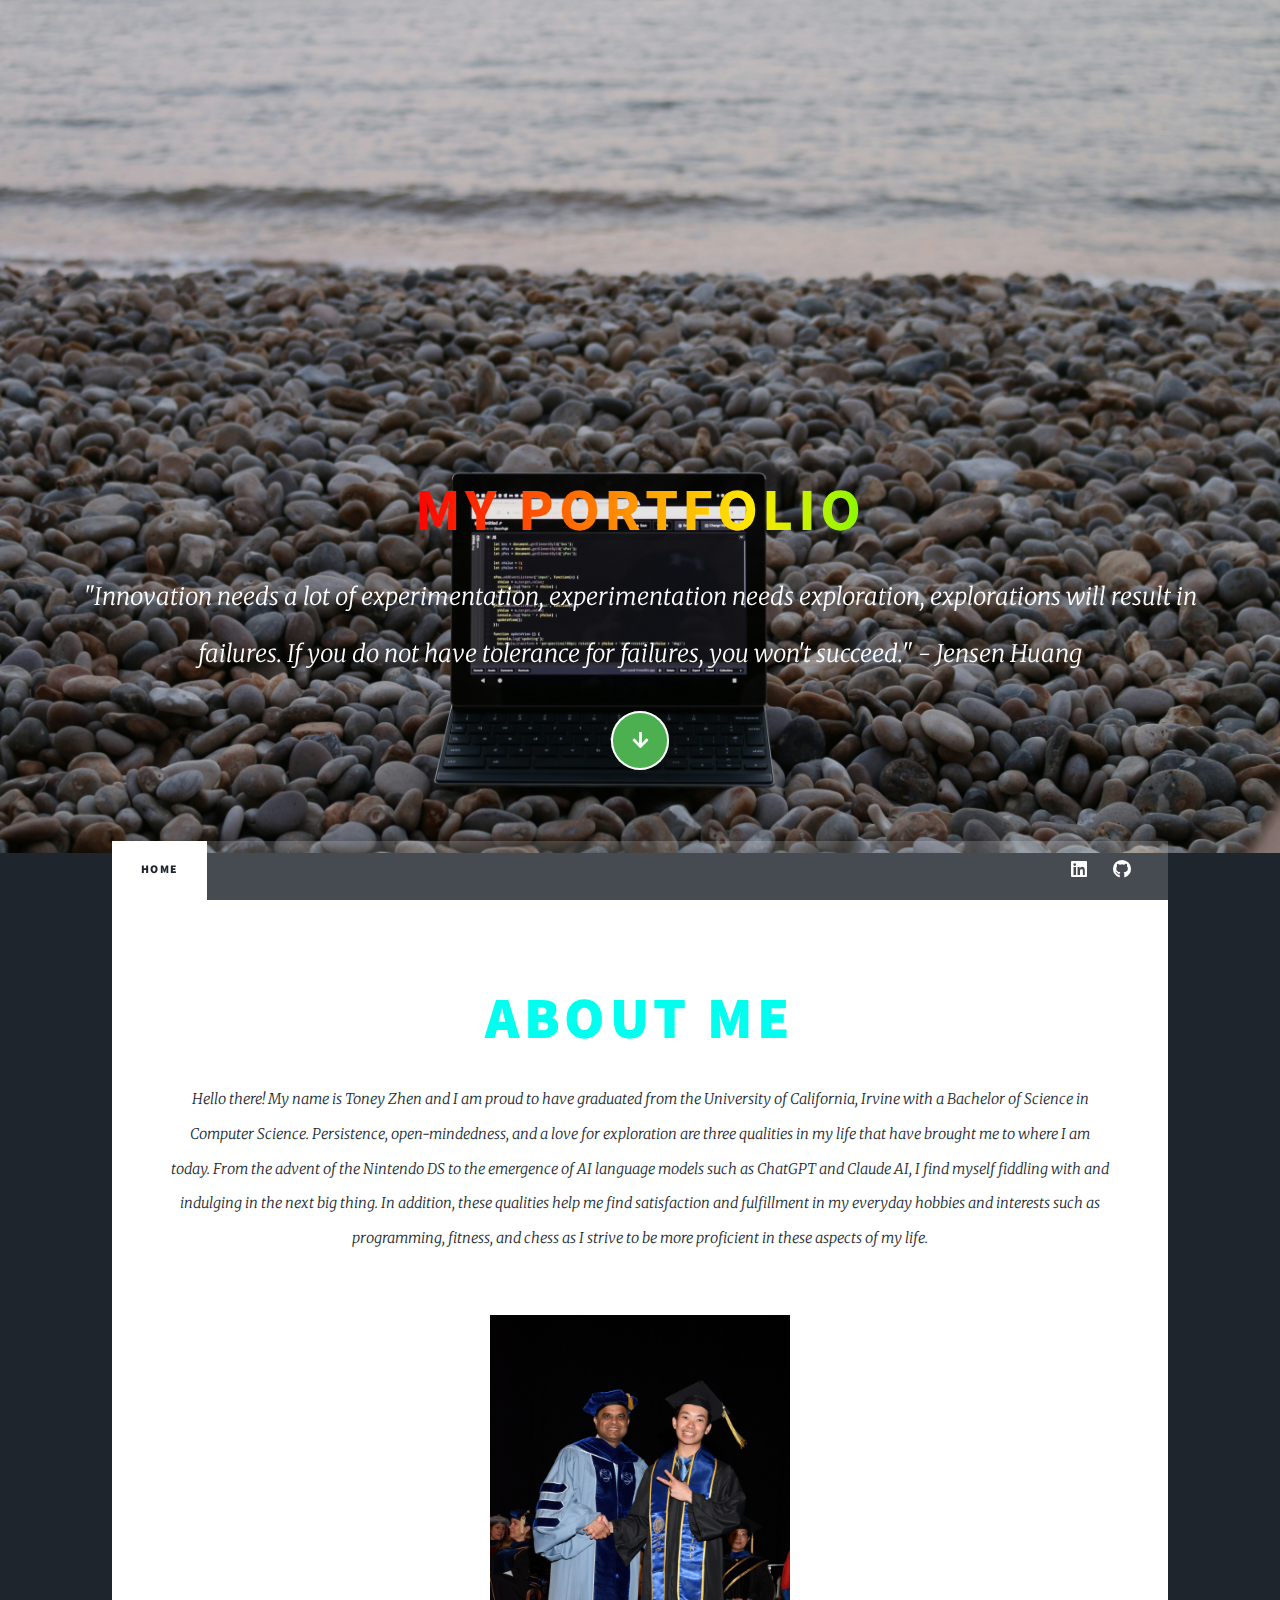
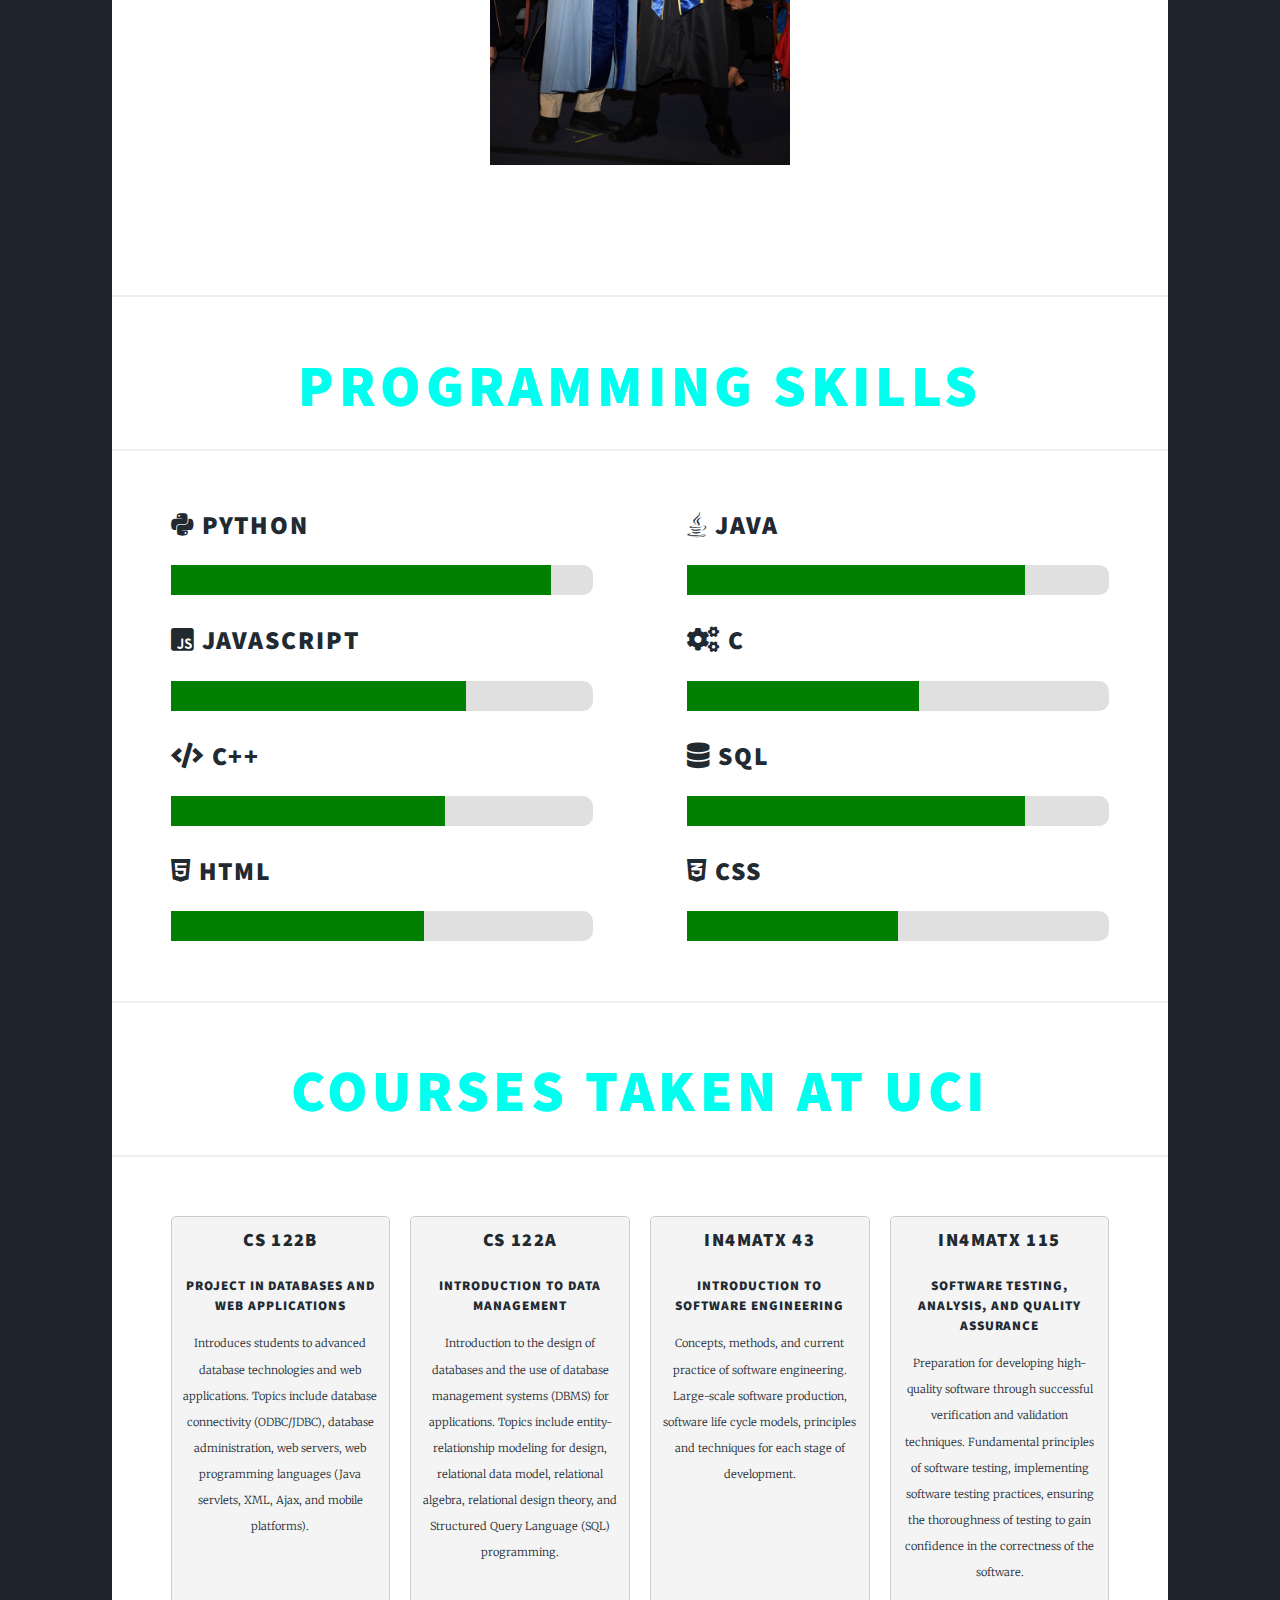
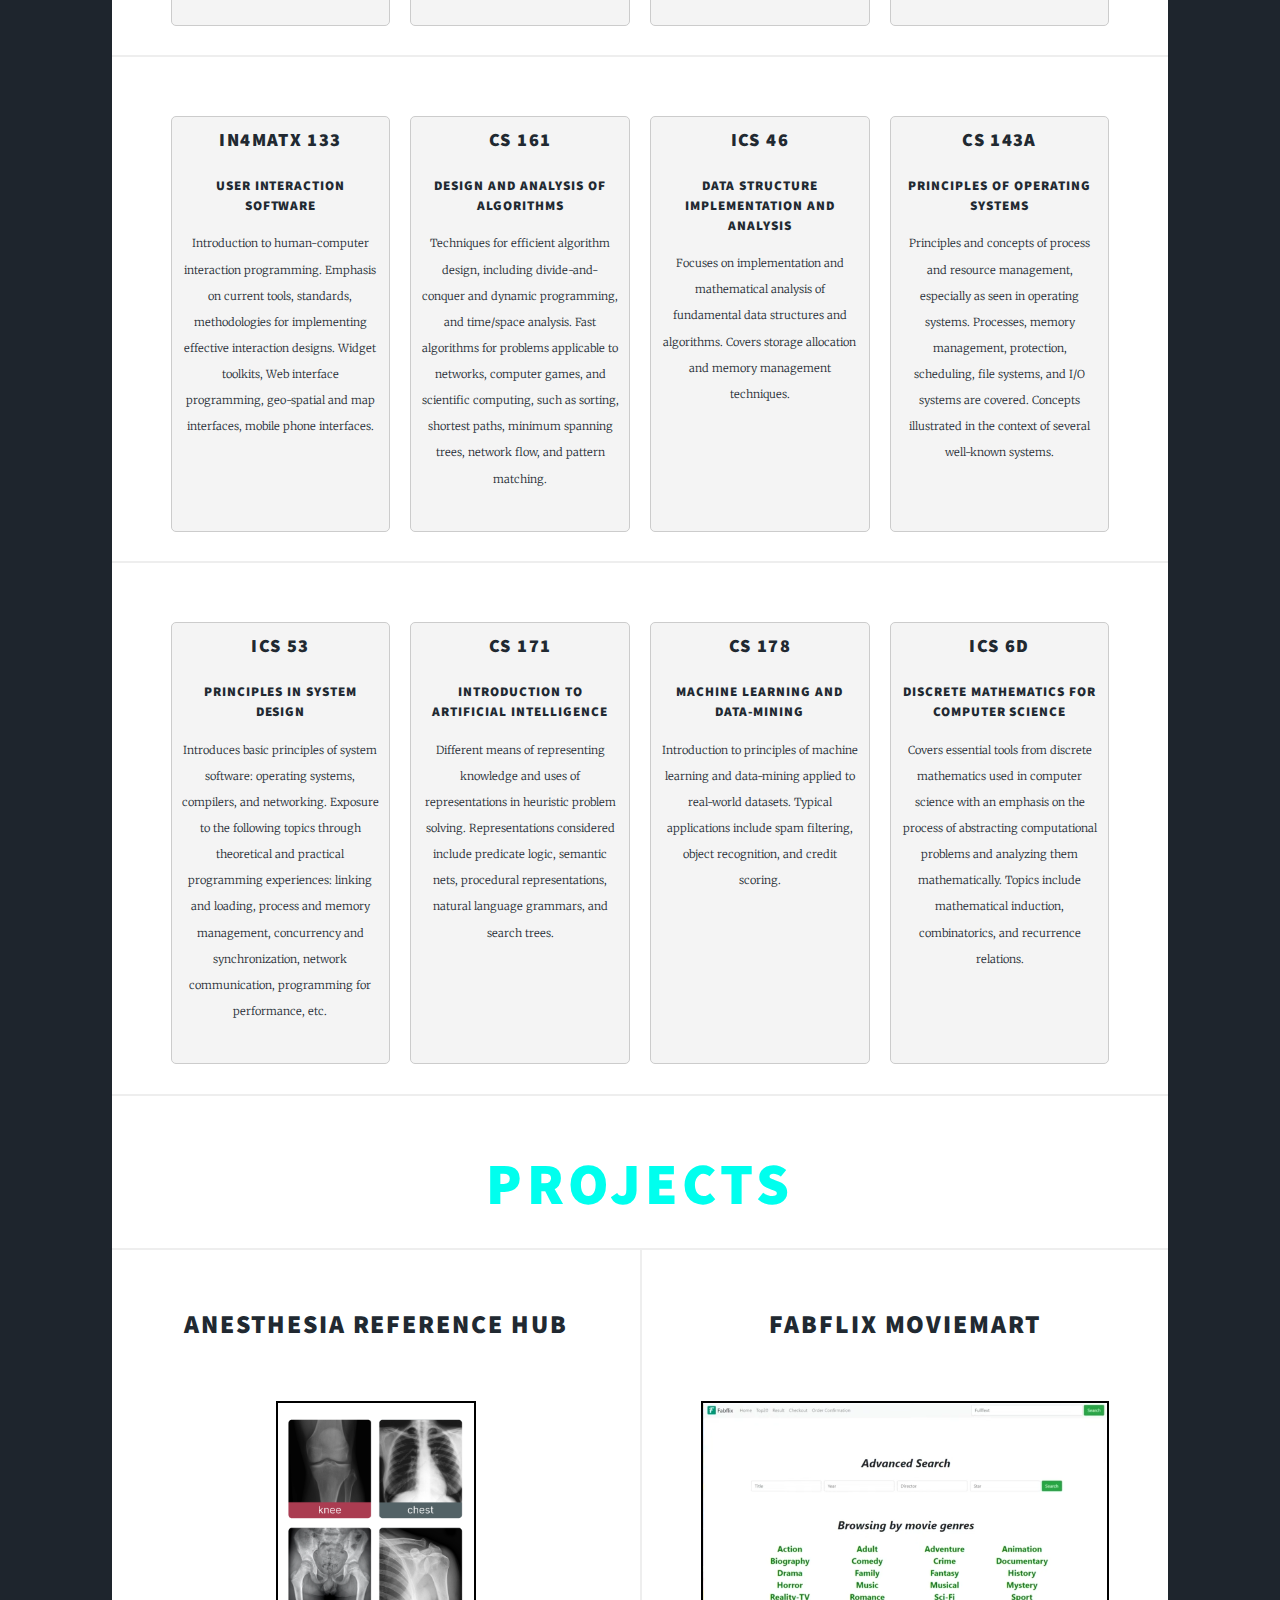
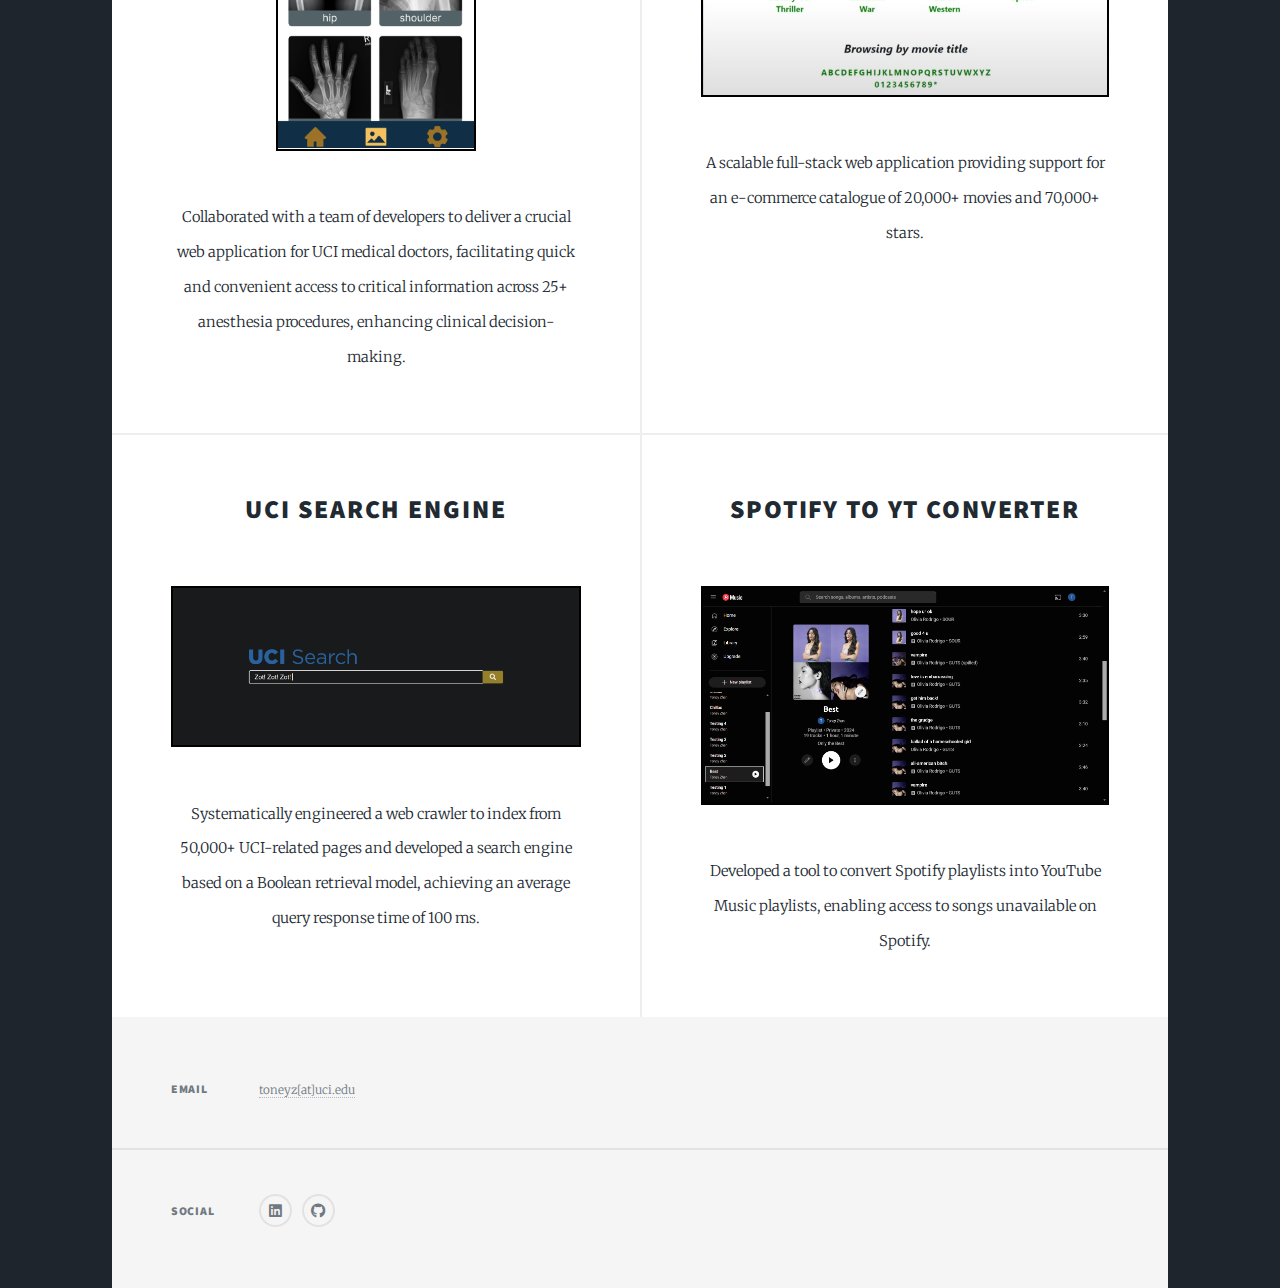
==== commit 87f614c1: "removed unecessary items from portfolio" ====
--- a/index.html
+++ b/index.html
@@ -59,7 +59,7 @@
 					<nav id="nav">
 						<ul class="links">
 							<li class="active"><a href="index.html">Home</a></li>
-							<li><a href="interests.html">Interests</a></li>
+							<!-- <li><a href="interests.html">Interests</a></li> -->
 							<!-- <li><a href="elements.html">Elements Reference</a></li> -->
 						</ul>
 						<ul class="icons">
